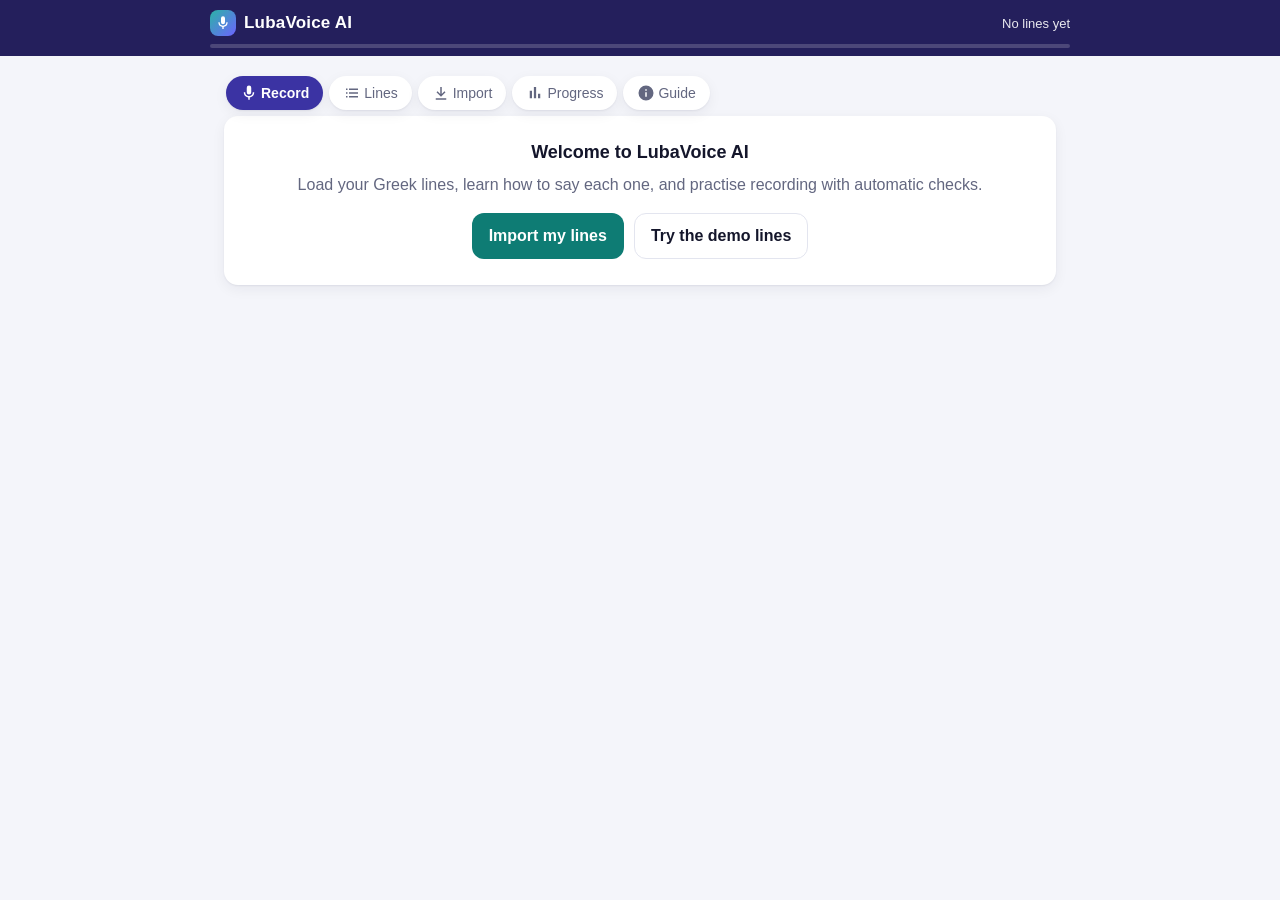
==== web/index.html @ bb9095ff "LubaVoice AI: Greek pronunciation coach and recording practice app - Offline web app: import (TXT/CS" ====
<!DOCTYPE html>
<html lang="en">
<head>
<meta charset="utf-8">
<meta name="viewport" content="width=device-width, initial-scale=1, viewport-fit=cover">
<meta name="theme-color" content="#241f5c">
<link rel="icon" href="data:image/svg+xml,%3Csvg xmlns=%27http://www.w3.org/2000/svg%27 viewBox=%270 0 24 24%27%3E%3Crect width=%2724%27 height=%2724%27 rx=%276%27 fill=%27%233b33a3%27/%3E%3Cpath fill=%27%23fff%27 d=%27M12 14a3 3 0 0 0 3-3V5a3 3 0 0 0-6 0v6a3 3 0 0 0 3 3zm5-3a5 5 0 0 1-10 0H5a7 7 0 0 0 6 6.9V21h2v-3.1A7 7 0 0 0 19 11z%27/%3E%3C/svg%3E">
<title>LubaVoice AI</title>
<style>:root {
  --bg: #f4f5fa; --card: #ffffff; --ink: #14162b; --muted: #636780; --line: #e3e5ef;
  --brand: #241f5c; --brand2: #3b33a3; --accent: #0e7c74; --accent-ink: #ffffff;
  --good: #15803d; --good-bg: #e7f6ec; --warn: #b45309; --warn-bg: #fdf3e2; --bad: #c62828; --bad-bg: #fdeaea;
  --stress: #c2410c; --radius: 14px; --shadow: 0 1px 2px rgba(20,22,43,.06), 0 4px 14px rgba(20,22,43,.06);
  --font: -apple-system, BlinkMacSystemFont, "Segoe UI", Roboto, "Noto Sans", "Helvetica Neue", Arial, sans-serif;
  color-scheme: light dark;
}
@media (prefers-color-scheme: dark) {
  :root { --bg: #0f1020; --card: #191a30; --ink: #eceef8; --muted: #a2a6c0; --line: #2b2d4a;
    --brand: #17153d; --brand2: #8b84ff; --accent: #2bb3a6; --good-bg: #12301e; --warn-bg: #33250e; --bad-bg: #3a1616; --stress: #fb923c;
    --good: #4ade80; --warn: #fbbf24; --bad: #f87171; }
}
* { box-sizing: border-box; }
html, body { margin: 0; background: var(--bg); color: var(--ink); font-family: var(--font); font-size: 16px; -webkit-text-size-adjust: 100%; }
body { min-height: 100vh; padding-bottom: 76px; }
button, input, select, textarea { font: inherit; color: inherit; }
button { cursor: pointer; }
[hidden] { display: none !important; }

header.top { position: sticky; top: 0; z-index: 20; background: var(--brand); color: #fff; padding: 10px 16px 8px; }
.brandrow { display: flex; align-items: center; justify-content: space-between; gap: 10px; max-width: 860px; margin: 0 auto; }
.brand { display: flex; align-items: center; gap: 8px; font-weight: 700; letter-spacing: .2px; font-size: 17px; }
.brand .logo { width: 26px; height: 26px; border-radius: 8px; background: linear-gradient(135deg, #2bb3a6, #6d63ff); display: grid; place-items: center; }
.prog { font-size: 13px; opacity: .9; white-space: nowrap; }
.pbar { height: 4px; background: rgba(255,255,255,.18); border-radius: 4px; margin: 8px auto 0; max-width: 860px; overflow: hidden; }
.pbar > i { display: block; height: 100%; width: 0; background: #2bd3c2; transition: width .3s; }

nav.tabs { position: fixed; bottom: 0; left: 0; right: 0; z-index: 30; display: flex; background: var(--card); border-top: 1px solid var(--line); padding-bottom: env(safe-area-inset-bottom); }
nav.tabs button { flex: 1; border: 0; background: none; padding: 9px 2px 10px; font-size: 12px; color: var(--muted); display: flex; flex-direction: column; align-items: center; gap: 3px; }
nav.tabs button svg { width: 22px; height: 22px; }
nav.tabs button.on { color: var(--brand2); font-weight: 600; }
@media (min-width: 760px) {
  body { padding-bottom: 20px; }
  nav.tabs { position: sticky; top: 64px; bottom: auto; max-width: 860px; margin: 0 auto; border: 0; background: transparent; gap: 6px; padding: 12px 16px 0; }
  nav.tabs button { flex: none; flex-direction: row; padding: 8px 14px; border-radius: 999px; font-size: 14px; background: var(--card); box-shadow: var(--shadow); }
  nav.tabs button svg { width: 18px; height: 18px; }
  nav.tabs button.on { background: var(--brand2); color: #fff; }
}

main { max-width: 860px; margin: 0 auto; padding: 14px 14px 24px; }
section.view { display: none; }
section.view.on { display: block; }
.card { background: var(--card); border-radius: var(--radius); box-shadow: var(--shadow); padding: 16px; margin-bottom: 14px; }
h2 { font-size: 18px; margin: 0 0 10px; }
h3 { font-size: 15px; margin: 16px 0 8px; }
p { line-height: 1.5; margin: 6px 0; }
.muted { color: var(--muted); }
.small { font-size: 13px; }
.row { display: flex; gap: 10px; flex-wrap: wrap; align-items: center; }
.row.spread { justify-content: space-between; }
.grow { flex: 1; }

.btn { border: 1px solid var(--line); background: var(--card); border-radius: 12px; padding: 11px 16px; font-weight: 600; display: inline-flex; align-items: center; justify-content: center; gap: 8px; min-height: 46px; }
.btn:active { transform: translateY(1px); }
.btn.primary { background: var(--accent); color: var(--accent-ink); border-color: transparent; }
.btn.brand { background: var(--brand2); color: #fff; border-color: transparent; }
.btn.danger { color: var(--bad); border-color: currentColor; background: transparent; }
.btn.ghost { background: transparent; }
.btn:disabled { opacity: .45; cursor: default; }
.btn svg { width: 18px; height: 18px; }
.btn.wide { flex: 1; }

.lineinfo { display: flex; justify-content: space-between; align-items: center; margin-bottom: 10px; font-size: 14px; color: var(--muted); }
.chip { font-size: 12px; font-weight: 700; padding: 4px 10px; border-radius: 999px; background: var(--line); color: var(--muted); }
.chip.done { background: var(--good-bg); color: var(--good); }
.chip.rec { background: var(--warn-bg); color: var(--warn); }
.chip.redo { background: var(--bad-bg); color: var(--bad); }
.greek { font-size: 23px; line-height: 1.45; font-weight: 600; margin: 2px 0 12px; word-break: normal; overflow-wrap: anywhere; }
.words { display: flex; flex-wrap: wrap; gap: 6px; margin-bottom: 12px; }
.w { border: 1px solid var(--line); background: var(--bg); border-radius: 10px; padding: 5px 8px; text-align: left; display: flex; flex-direction: column; gap: 1px; }
.w .gk { font-size: 15px; font-weight: 600; }
.w .ph { font-size: 13.5px; color: var(--muted); font-family: ui-monospace, SFMono-Regular, Menlo, Consolas, monospace; letter-spacing: .1px; }
.w .ph b { color: var(--stress); }
.w.playing { border-color: var(--brand2); box-shadow: 0 0 0 2px color-mix(in srgb, var(--brand2) 30%, transparent); }
.listen { display: flex; gap: 8px; }
.listen .btn { flex: 1; }
.hint { font-size: 13px; color: var(--muted); margin-top: 8px; }

.recwrap { display: flex; flex-direction: column; align-items: center; gap: 10px; padding: 10px 0 4px; }
.recbtn { width: 92px; height: 92px; border-radius: 50%; border: 0; background: #e5383b; color: #fff; display: grid; place-items: center; box-shadow: 0 6px 18px rgba(229,56,59,.35); transition: transform .15s; }
.recbtn svg { width: 40px; height: 40px; }
.recbtn.lead { background: #6b7280; box-shadow: 0 0 0 10px rgba(107,114,128,.18); }
.recbtn.speak { background: #16a34a; box-shadow: 0 0 0 10px rgba(22,163,74,.18); animation: pulse 1.2s infinite; }
.recbtn.busy { background: #9ca3af; }
@keyframes pulse { 50% { box-shadow: 0 0 0 16px rgba(22,163,74,.08); } }
.recstate { font-weight: 700; font-size: 17px; min-height: 24px; text-align: center; }
.meter { width: 220px; height: 8px; border-radius: 6px; background: var(--line); overflow: hidden; }
.meter > i { display: block; height: 100%; width: 0%; background: linear-gradient(90deg, #22c55e, #eab308 75%, #ef4444); transition: width .06s linear; }

.result { border-top: 1px solid var(--line); margin-top: 12px; padding-top: 12px; }
.verdict { display: flex; align-items: center; gap: 8px; font-weight: 800; font-size: 17px; padding: 10px 12px; border-radius: 12px; }
.verdict.good { background: var(--good-bg); color: var(--good); }
.verdict.check { background: var(--warn-bg); color: var(--warn); }
.verdict.redo { background: var(--bad-bg); color: var(--bad); }
.facts { font-size: 13px; color: var(--muted); margin: 8px 2px; }
canvas.wave { width: 100%; height: 70px; display: block; background: var(--bg); border-radius: 10px; }
ul.checks { list-style: none; padding: 0; margin: 8px 0; }
ul.checks li { padding: 6px 2px; font-size: 14px; display: flex; gap: 8px; align-items: flex-start; }
ul.checks li .ic { flex: none; width: 20px; text-align: center; font-weight: 800; }
ul.checks li.fail .ic { color: var(--bad); }
ul.checks li.warn .ic { color: var(--warn); }
.actions { display: grid; grid-template-columns: 1fr 1fr; gap: 8px; margin-top: 10px; }
.actions .btn.primary { grid-column: 1 / -1; }
.navrow { display: grid; grid-template-columns: 1fr 1.4fr 1fr; gap: 8px; }

.search { width: 100%; padding: 12px 14px; border-radius: 12px; border: 1px solid var(--line); background: var(--card); }
.filters { display: flex; gap: 6px; flex-wrap: wrap; margin: 10px 0; }
.filters button { border: 1px solid var(--line); background: var(--card); border-radius: 999px; padding: 6px 12px; font-size: 13px; }
.filters button.on { background: var(--brand2); color: #fff; border-color: transparent; }
ol.list { list-style: none; padding: 0; margin: 0; }
ol.list li button { width: 100%; text-align: left; display: grid; grid-template-columns: 44px 22px 1fr; gap: 6px; align-items: start; border: 0; border-bottom: 1px solid var(--line); background: none; padding: 10px 4px; }
ol.list li button.cur { background: color-mix(in srgb, var(--brand2) 10%, transparent); border-radius: 8px; }
ol.list .n { color: var(--muted); font-size: 13px; padding-top: 2px; }
ol.list .st { font-weight: 800; text-align: center; }
ol.list .st.done { color: var(--good); } ol.list .st.rec { color: var(--warn); } ol.list .st.redo { color: var(--bad); } ol.list .st.todo { color: var(--muted); }
ol.list li button > span:last-child { min-width: 0; }
ol.list .t { font-size: 15px; line-height: 1.35; overflow-wrap: anywhere; }
ol.list .p { font-size: 12.5px; color: var(--muted); font-family: ui-monospace, Menlo, Consolas, monospace; margin-top: 2px; white-space: nowrap; overflow: hidden; text-overflow: ellipsis; }

textarea { width: 100%; min-height: 170px; border-radius: 12px; border: 1px solid var(--line); padding: 12px; background: var(--bg); line-height: 1.45; resize: vertical; }
select, input[type=number] { padding: 10px 12px; border-radius: 10px; border: 1px solid var(--line); background: var(--card); }
label.file { position: relative; overflow: hidden; }
label.file input { position: absolute; inset: 0; opacity: 0; cursor: pointer; }
.preview { background: var(--bg); border-radius: 12px; padding: 10px 12px; font-size: 14px; margin: 10px 0; }
.preview ol { margin: 6px 0 0; padding-left: 26px; }
.preview li { margin: 2px 0; }
.toggle { display: flex; align-items: center; justify-content: space-between; gap: 12px; padding: 10px 0; border-bottom: 1px solid var(--line); }
.toggle:last-child { border-bottom: 0; }
.toggle .lbl { font-size: 15px; }
.toggle .lbl small { display: block; color: var(--muted); font-size: 12.5px; }
input[type=checkbox].sw { appearance: none; -webkit-appearance: none; width: 46px; height: 28px; border-radius: 999px; background: var(--line); position: relative; flex: none; transition: background .2s; }
input[type=checkbox].sw::after { content: ""; position: absolute; top: 3px; left: 3px; width: 22px; height: 22px; border-radius: 50%; background: #fff; box-shadow: 0 1px 3px rgba(0,0,0,.25); transition: left .2s; }
input[type=checkbox].sw:checked { background: var(--accent); }
input[type=checkbox].sw:checked::after { left: 21px; }
input[type=range] { width: 160px; accent-color: var(--accent); }

.stats { display: grid; grid-template-columns: repeat(2, 1fr); gap: 8px; }
@media (min-width: 600px) { .stats { grid-template-columns: repeat(4, 1fr); } }
.stat { background: var(--bg); border-radius: 12px; padding: 10px 12px; }
.stat b { display: block; font-size: 22px; }
.stat span { font-size: 12.5px; color: var(--muted); }
.bigbar { height: 10px; background: var(--line); border-radius: 6px; overflow: hidden; margin: 10px 0 2px; }
.bigbar i { display: block; height: 100%; background: var(--accent); width: 0; }

table.key { border-collapse: collapse; width: 100%; font-size: 14px; }
table.key td { padding: 7px 6px; border-bottom: 1px solid var(--line); vertical-align: top; }
table.key td:first-child { font-family: ui-monospace, Menlo, Consolas, monospace; font-weight: 700; white-space: nowrap; color: var(--stress); width: 92px; }
ol.steps { padding-left: 22px; } ol.steps li { margin: 6px 0; line-height: 1.45; }
.notice { border-radius: 12px; padding: 10px 12px; font-size: 14px; line-height: 1.45; }
.notice.warn { background: var(--warn-bg); }
.notice.good { background: var(--good-bg); }
.notice.info { background: color-mix(in srgb, var(--brand2) 10%, var(--card)); }
.kbd { font-family: ui-monospace, Menlo, monospace; font-size: 12px; border: 1px solid var(--line); border-bottom-width: 2px; border-radius: 5px; padding: 0 5px; }
.desk-only { display: none; }
@media (hover: hover) and (pointer: fine) { .desk-only { display: block; } }

#toast { position: fixed; left: 50%; bottom: 92px; transform: translateX(-50%) translateY(20px); background: #1f2137; color: #fff; padding: 10px 16px; border-radius: 12px; font-size: 14px; opacity: 0; pointer-events: none; transition: all .25s; z-index: 60; max-width: calc(100% - 32px); text-align: center; }
#toast.on { opacity: 1; transform: translateX(-50%) translateY(0); pointer-events: auto; }
.modal { position: fixed; inset: 0; background: rgba(10,10,25,.5); display: grid; place-items: center; z-index: 70; padding: 20px; }
.modal .box { background: var(--card); border-radius: 16px; padding: 18px; max-width: 420px; width: 100%; box-shadow: var(--shadow); }
.modal .box p { margin: 0 0 14px; }
.busybar { height: 6px; background: var(--line); border-radius: 4px; overflow: hidden; margin-top: 8px; }
.busybar i { display: block; height: 100%; width: 0; background: var(--brand2); }
.empty { text-align: center; padding: 26px 10px; }
.empty p { margin: 8px 0 16px; }
</style>
</head>
<body>
<header class="top">
  <div class="brandrow">
    <div class="brand"><span class="logo"><svg viewBox="0 0 24 24" width="16" height="16" fill="#fff"><path d="M12 14a3 3 0 0 0 3-3V5a3 3 0 0 0-6 0v6a3 3 0 0 0 3 3zm5-3a5 5 0 0 1-10 0H5a7 7 0 0 0 6 6.9V21h2v-3.1A7 7 0 0 0 19 11z"/></svg></span>LubaVoice AI</div>
    <div class="prog" id="hdrProg">No lines yet</div>
  </div>
  <div class="pbar"><i id="hdrBar"></i></div>
</header>

<nav class="tabs" id="tabs">
  <button data-tab="record" class="on"><svg viewBox="0 0 24 24" fill="currentColor"><path d="M12 14a3 3 0 0 0 3-3V5a3 3 0 0 0-6 0v6a3 3 0 0 0 3 3zm5-3a5 5 0 0 1-10 0H5a7 7 0 0 0 6 6.9V21h2v-3.1A7 7 0 0 0 19 11z"/></svg>Record</button>
  <button data-tab="lines"><svg viewBox="0 0 24 24" fill="currentColor"><path d="M4 6h2v2H4zm4 0h12v2H8zM4 11h2v2H4zm4 0h12v2H8zm-4 5h2v2H4zm4 0h12v2H8z"/></svg>Lines</button>
  <button data-tab="import"><svg viewBox="0 0 24 24" fill="currentColor"><path d="M11 4h2v9.2l3.6-3.6L18 11l-6 6-6-6 1.4-1.4 3.6 3.6zM5 19h14v2H5z"/></svg>Import</button>
  <button data-tab="export"><svg viewBox="0 0 24 24" fill="currentColor"><path d="M5 9h3v10H5zm5.5-5h3v15h-3zM16 13h3v6h-3z"/></svg>Progress</button>
  <button data-tab="guide"><svg viewBox="0 0 24 24" fill="currentColor"><path d="M12 2a10 10 0 1 0 0 20 10 10 0 0 0 0-20zm1 15h-2v-6h2zm0-8h-2V7h2z"/></svg>Guide</button>
</nav>

<main>
  <!-- ============ RECORD ============ -->
  <section class="view on" id="v-record">
    <div class="card empty" id="recEmpty">
      <h2>Welcome to LubaVoice AI</h2>
      <p class="muted">Load your Greek lines, learn how to say each one, and practise recording with automatic checks.</p>
      <div class="row" style="justify-content:center">
        <button class="btn primary" data-go="import">Import my lines</button>
        <button class="btn" id="emptyDemo">Try the demo lines</button>
      </div>
    </div>

    <div id="recMain" hidden>
      <div class="notice warn" id="voiceBanner" hidden style="margin-bottom:12px"></div>
      <div class="card">
        <div class="lineinfo"><span id="lnum">Line 1</span><span class="chip" id="lchip">To do</span></div>
        <div class="greek" id="greek" lang="el"></div>
        <div class="words" id="words"></div>
        <div class="listen">
          <button class="btn brand" id="btnListen"><svg viewBox="0 0 24 24" fill="currentColor"><path d="M3 9v6h4l5 5V4L7 9zm13.5 3A4.5 4.5 0 0 0 14 8v8a4.5 4.5 0 0 0 2.5-4z"/></svg><span>Listen</span></button>
          <button class="btn" id="btnSlow"><svg viewBox="0 0 24 24" fill="currentColor"><path d="M3 9v6h4l5 5V4L7 9z"/></svg><span>Slow</span></button>
        </div>
        <div class="hint">Tap a word to hear it on its own. The <b style="color:var(--stress)">CAPITAL</b> part is the syllable to stress.</div>
      </div>

      <div class="card">
        <div class="recwrap">
          <button class="recbtn" id="recBtn" aria-label="Record"><svg viewBox="0 0 24 24" fill="currentColor"><path d="M12 14a3 3 0 0 0 3-3V5a3 3 0 0 0-6 0v6a3 3 0 0 0 3 3zm5-3a5 5 0 0 1-10 0H5a7 7 0 0 0 6 6.9V21h2v-3.1A7 7 0 0 0 19 11z"/></svg></button>
          <div class="recstate" id="recState">Tap to record</div>
          <div class="meter"><i id="meter"></i></div>
          <div class="hint" id="recHint" style="text-align:center">Stay quiet for the 1-second countdown, read the line, then stay quiet. It stops by itself.</div>
        </div>
        <div class="result" id="result" hidden>
          <div class="verdict" id="verdict"></div>
          <div class="facts" id="facts"></div>
          <canvas class="wave" id="wave" width="800" height="140"></canvas>
          <ul class="checks" id="checks"></ul>
          <div class="actions">
            <button class="btn" id="btnPlay"><svg viewBox="0 0 24 24" fill="currentColor"><path d="M8 5v14l11-7z"/></svg><span>Play my take</span></button>
            <button class="btn" id="btnRetake"><svg viewBox="0 0 24 24" fill="currentColor"><path d="M12 5V1L7 6l5 5V7a6 6 0 1 1-6 6H4a8 8 0 1 0 8-8z"/></svg>Retake</button>
            <button class="btn primary" id="btnAccept"><svg viewBox="0 0 24 24" fill="currentColor"><path d="M9 16.2 4.8 12l-1.4 1.4L9 19 21 7l-1.4-1.4z"/></svg><span>Accept &amp; next</span></button>
          </div>
        </div>
      </div>

      <div class="navrow">
        <button class="btn" id="btnPrev">◀ Prev</button>
        <button class="btn" id="btnNextTodo">Next to do ⏭</button>
        <button class="btn" id="btnNext">Next ▶</button>
      </div>
      <p class="small muted desk-only" style="text-align:center;margin-top:12px">Keys: <span class="kbd">Space</span> record/stop · <span class="kbd">L</span> listen · <span class="kbd">S</span> slow · <span class="kbd">P</span> play take · <span class="kbd">Enter</span> accept · <span class="kbd">←</span><span class="kbd">→</span> move</p>
    </div>
  </section>

  <!-- ============ LINES ============ -->
  <section class="view" id="v-lines">
    <div class="card">
      <input class="search" id="q" type="search" placeholder="Find a line: type Greek or English letters, e.g. trikala" autocomplete="off">
      <div class="filters" id="filters">
        <button data-f="all" class="on">All</button>
        <button data-f="todo">To do</button>
        <button data-f="rec">Not accepted</button>
        <button data-f="redo">Needs redo</button>
        <button data-f="done">Accepted</button>
      </div>
      <div class="small muted" id="listCount"></div>
      <ol class="list" id="list"></ol>
    </div>
  </section>

  <!-- ============ IMPORT ============ -->
  <section class="view" id="v-import">
    <div class="card">
      <h2>Import your lines</h2>
      <p class="muted small">Paste the Greek text, or choose a TXT, CSV or Excel (.xlsx) file. Words broken across lines (like “Τ / ρίκαλα”) are joined back together.</p>
      <textarea id="impText" lang="el" placeholder="Paste your Greek lines here…"></textarea>
      <div class="row" style="margin-top:10px">
        <label class="btn file">Choose file…<input type="file" id="impFile" accept=".txt,.csv,.tsv,.xlsx,text/plain,text/csv,application/vnd.openxmlformats-officedocument.spreadsheetml.sheet"></label>
        <button class="btn ghost" id="impClear">Clear</button>
      </div>
      <div class="toggle"><div class="lbl">Line breaks<small>Auto works for most text</small></div>
        <select id="impJoin"><option value="auto">Auto</option><option value="join">Join broken lines</option><option value="lines">Every line is separate</option></select></div>
      <div class="toggle"><div class="lbl">Skip duplicate lines</div><input type="checkbox" class="sw" id="impDedupe" checked></div>
      <div class="preview" id="impPreview">Nothing to import yet.</div>
      <div class="row">
        <button class="btn primary wide" id="impLoad" disabled>Load lines</button>
        <button class="btn" id="impDemo">Demo lines</button>
      </div>
    </div>
  </section>

  <!-- ============ PROGRESS / EXPORT / SETTINGS ============ -->
  <section class="view" id="v-export">
    <div class="card">
      <h2>Progress</h2>
      <div class="bigbar"><i id="dBar"></i></div>
      <div class="small muted" id="dPct" style="margin-bottom:10px"></div>
      <div class="stats" id="stats"></div>
    </div>
    <div class="card">
      <h2>Export your takes</h2>
      <p class="small muted">Saves your own recordings as <b>Greek_001.wav</b>, <b>Greek_002.wav</b>… with a <b>manifest.csv</b> (file → sentence) and a short report, all in one ZIP.</p>
      <div class="toggle"><div class="lbl">Include takes not yet accepted</div><input type="checkbox" class="sw" id="expAll"></div>
      <div class="row" style="margin-top:8px">
        <button class="btn primary wide" id="expZip">Download ZIP</button>
        <button class="btn" id="expCsv">Manifest CSV</button>
      </div>
      <div id="expBusy" hidden><div class="small muted" id="expMsg"></div><div class="busybar"><i id="expBar"></i></div></div>
      <div class="row" style="margin-top:10px" id="shareRow" hidden><button class="btn" id="btnShare">Share the saved file</button><span class="small muted" id="savedWhere"></span></div>
      <h3>Backup</h3>
      <p class="small muted">Saves your list and progress (not the audio) so you can move to another device.</p>
      <div class="row">
        <button class="btn" id="bkSave">Save backup</button>
        <label class="btn file">Restore backup<input type="file" id="bkLoad" accept=".json,application/json"></label>
      </div>
    </div>
    <div class="card">
      <h2>Settings</h2>
      <div class="toggle"><div class="lbl">Listen speed<small id="rateLbl"></small></div><input type="range" id="setRate" min="0.5" max="1.2" step="0.05"></div>
      <div class="toggle"><div class="lbl">Slow speed<small id="slowLbl"></small></div><input type="range" id="setSlow" min="0.3" max="0.9" step="0.05"></div>
      <div class="toggle" id="voiceRow"><div class="lbl">Greek voice</div><select id="setVoice"></select></div>
      <div class="toggle"><div class="lbl">Stop automatically<small>Stops about 1 second after you finish speaking</small></div><input type="checkbox" class="sw" id="setAuto"></div>
      <div class="toggle"><div class="lbl">Play the line when it opens</div><input type="checkbox" class="sw" id="setAutoListen"></div>
      <div class="toggle"><div class="lbl">Raw microphone<small>Recommended: no noise filter, so the checks hear your room as it really is</small></div><input type="checkbox" class="sw" id="setRaw"></div>
      <div class="toggle"><div class="lbl">Recording quality<small>16 kHz is the usual speech-data format and keeps files small</small></div>
        <select id="setRate2"><option value="16000">16 kHz</option><option value="44100">44.1 kHz</option><option value="48000">48 kHz</option></select></div>
      <h3>Start over</h3>
      <button class="btn danger" id="btnReset">Delete all lines and recordings</button>
      <p class="small muted" id="appVer" style="margin-top:12px"></p>
    </div>
  </section>

  <!-- ============ GUIDE ============ -->
  <section class="view" id="v-guide">
    <div class="card">
      <h2>Greek voice</h2>
      <div class="notice" id="voiceStatus">Checking…</div>
      <div class="row" style="margin-top:10px" id="voiceBtns" hidden>
        <button class="btn" id="btnInstallVoice">Install Greek voice</button>
        <button class="btn" id="btnTtsSettings">Voice settings</button>
        <button class="btn ghost" id="btnRecheck">Check again</button>
      </div>
    </div>
    <div class="card">
      <h2>How to read the pronunciation</h2>
      <p class="small muted">Every word is respelled with English sounds. Syllables are split with dashes, and the <b style="color:var(--stress)">CAPITAL</b> syllable is the one to stress. Greek always marks it with an accent (ά, έ, ί…).</p>
      <table class="key">
        <tr><td>a</td><td>like the “a” in <i>father</i>, short</td></tr>
        <tr><td>e</td><td>like the “e” in <i>bed</i></td></tr>
        <tr><td>ee</td><td>like the “ee” in <i>see</i>, short</td></tr>
        <tr><td>o</td><td>like the “o” in <i>more</i>, short and round</td></tr>
        <tr><td>oo</td><td>like the “oo” in <i>food</i>, short</td></tr>
        <tr><td>dh</td><td>the “th” in <i>this</i> (Greek δ)</td></tr>
        <tr><td>th</td><td>the “th” in <i>think</i> (Greek θ)</td></tr>
        <tr><td>gh</td><td>a soft g with air through it, no full stop (Greek γ before a, o, oo)</td></tr>
        <tr><td>kh</td><td>the “ch” in Scottish <i>loch</i> (Greek χ)</td></tr>
        <tr><td>h</td><td>a light, forward “h” as in <i>huge</i> (χ before e/ee)</td></tr>
        <tr><td>y</td><td>the “y” in <i>yes</i></td></tr>
        <tr><td>r</td><td>one quick tap of the tongue, like in Bemba or Spanish</td></tr>
        <tr><td>ks, ps</td><td>say both sounds, even at the start: <i>KSAN-thee</i></td></tr>
        <tr><td>ts, dz</td><td>as in <i>cats</i>, <i>roads</i></td></tr>
        <tr><td>EE-a</td><td>a dash between vowels means two separate beats</td></tr>
      </table>
      <p class="small muted">Example: <b>ευχαριστώ</b> → ef-kha-ree-<b style="color:var(--stress)">STO</b>. The guide is rule-based, so a few words may differ slightly from natural speech. Always copy the voice when they disagree.</p>
    </div>
    <div class="card">
      <h2>Fast routine for each line</h2>
      <ol class="steps">
        <li><b>Listen</b> once, then <b>Slow</b>. Tap any hard word to hear it alone.</li>
        <li>Say it out loud 2–3 times using the respelling.</li>
        <li>Tap <b>Record</b>. Stay quiet during the 1-second countdown, read the whole line, then stay quiet. It stops itself.</li>
        <li>Green means <b>Accept &amp; next</b>. Amber or red means read the tip and <b>Retake</b>.</li>
      </ol>
    </div>
    <div class="card">
      <h2>For your FunCrowd task</h2>
      <div class="notice info">FunCrowd records inside its own app, so your final takes are made there. Use LubaVoice to learn each line and practise until the checks are green, then record it in FunCrowd. You can use split screen on Android: LubaVoice releases the microphone as soon as a take ends.</div>
      <ul class="steps">
        <li>FunCrowd shows a 1-second silence countdown. Wait for it, and pause about a second after the last word.</li>
        <li>Read exactly what is written, including openers like <i>Συγγνώμη,</i> <i>Λοιπόν,</i> <i>Άκου,</i>.</li>
        <li>Use a quiet room with no fan, TV or people talking. Hold the phone about a hand's width from your mouth.</li>
        <li>Speak at a natural, steady pace, one line in one breath.</li>
        <li>Each task's own instructions in the FunCrowd app come first if they say something different.</li>
      </ul>
    </div>
  </section>
</main>

<div id="toast"></div>
<div class="modal" id="modal" hidden><div class="box"><p id="modalMsg"></p><div class="row" style="justify-content:flex-end"><button class="btn" id="modalNo">Cancel</button><button class="btn primary" id="modalYes">OK</button></div></div></div>

<script>/* LubaVoice AI — core engine (no dependencies, works in browsers and Node).
 * - Greek → English-sounds respelling with the stressed syllable in CAPITALS
 * - Text import: TXT / CSV / XLSX, repairs words broken across lines
 * - Recording quality checks
 * - WAV encode/decode, ZIP write/read
 */
(function (root) {
  'use strict';

  // ---------------------------------------------------------------- Greek letters
  const ACC = { 'ά': 'α', 'έ': 'ε', 'ή': 'η', 'ί': 'ι', 'ό': 'ο', 'ύ': 'υ', 'ώ': 'ω', 'ΐ': 'ι', 'ΰ': 'υ', 'ϊ': 'ι', 'ϋ': 'υ' };
  const STRESS = new Set([...'άέήίόύώΐΰ']);
  const DIA = new Set([...'ϊϋΐΰ']);
  const VOWELS = new Set([...'αεηιουω']);
  const VOICED = new Set([...'βγδζλμνρ']);
  const base = (c) => ACC[c] || c;
  const isGreekChar = (c) => /[Ͱ-Ͽἀ-῿]/.test(c);
  const hasGreek = (s) => /[Ͱ-Ͽἀ-῿]/.test(s);

  // Does the vowel sound starting at ch[j] sound like "e" or "ee"?
  function frontAt(ch, j) {
    const c = ch[j];
    if (!c) return false;
    const b = base(c);
    if (b === 'ε' || b === 'η' || b === 'ι' || b === 'υ') return true;
    const n = ch[j + 1];
    if ((b === 'α' || b === 'ο') && n && base(n) === 'ι' && !DIA.has(n) && !STRESS.has(c)) return true;
    return false;
  }

  // Word → list of sound units {t:'V'|'C', p:'spelling', s:stressed, iS:is "ee" sound that may glide}
  function soundUnits(word) {
    const ch = [...word.normalize('NFC').toLowerCase().replace(/ς/g, 'σ')].filter(isGreekChar);
    const U = [];
    const V = (p, s, iS) => U.push({ t: 'V', p, s: !!s, iS: !!iS });
    const C = (p) => U.push({ t: 'C', p });
    const n = ch.length;
    let i = 0;
    while (i < n) {
      const c = ch[i], b = base(c), nx = ch[i + 1], nb = nx ? base(nx) : '';
      if (VOWELS.has(b)) {
        const canPair = nx && !DIA.has(nx) && !STRESS.has(c) && !DIA.has(c);
        if (canPair) {
          if (b === 'α' && nb === 'ι') { V('e', STRESS.has(nx)); i += 2; continue; }
          if ((b === 'ε' || b === 'ο' || b === 'υ') && nb === 'ι') { V('ee', STRESS.has(nx), true); i += 2; continue; }
          if (b === 'ο' && nb === 'υ') { V('oo', STRESS.has(nx)); i += 2; continue; }
          if ((b === 'α' || b === 'ε' || b === 'η') && nb === 'υ') {
            const af = ch[i + 2];
            const voiced = af ? (VOWELS.has(base(af)) || VOICED.has(af)) : false;
            V(b === 'α' ? 'a' : b === 'ε' ? 'e' : 'ee', STRESS.has(nx));
            C(voiced ? 'v' : 'f');
            i += 2; continue;
          }
        }
        V({ α: 'a', ε: 'e', η: 'ee', ι: 'ee', ο: 'o', υ: 'ee', ω: 'o' }[b], STRESS.has(c), b === 'ι');
        i++; continue;
      }
      const atStart = U.length === 0;
      const two = c + (nx || '');
      if (two === 'μπ') { if (atStart) C('b'); else { C('m'); C('b'); } i += 2; continue; }
      if (two === 'ντ') { if (atStart) C('d'); else { C('n'); C('d'); } i += 2; continue; }
      if (two === 'γκ') { if (atStart) C('g'); else { C('n'); C('g'); } i += 2; continue; }
      if (two === 'γγ') {
        if (ch[i + 2] === 'ν') { C('gh'); i += 2; continue; } // Συγγνώμη → see-GHNO-mee
        C('n'); C('g'); i += 2; continue;
      }
      if (c === 'γ' && (nx === 'χ' || nx === 'ξ')) { C('n'); i++; continue; }
      if (two === 'τσ') { C('ts'); i += 2; continue; }
      if (two === 'τζ') { C('dz'); i += 2; continue; }
      if (nx === c) { i++; continue; } // double consonant sounds single
      let p = '';
      switch (c) {
        case 'β': p = 'v'; break;
        case 'γ': p = frontAt(ch, i + 1) ? 'y' : 'gh'; break;
        case 'δ': p = 'dh'; break;
        case 'ζ': p = 'z'; break;
        case 'θ': p = 'th'; break;
        case 'κ': p = 'k'; break;
        case 'λ': p = 'l'; break;
        case 'μ': p = 'm'; break;
        case 'ν': p = 'n'; break;
        case 'ξ': p = 'ks'; break;
        case 'π': p = 'p'; break;
        case 'ρ': p = 'r'; break;
        case 'σ': p = nx && VOICED.has(nx) ? 'z' : 's'; break;
        case 'τ': p = 't'; break;
        case 'φ': p = 'f'; break;
        case 'χ': p = frontAt(ch, i + 1) ? 'h' : 'kh'; break;
        case 'ψ': p = 'ps'; break;
        default: p = '';
      }
      if (p) C(p);
      i++;
    }
    // Glides: unstressed "ee" squeezed before another vowel (μια → mya, χιόνι → HYO-nee, Άγιο → A-yo)
    const hasStress = ch.some((c) => STRESS.has(c));
    const out = [];
    for (let k = 0; k < U.length; k++) {
      const u = U[k];
      if (u.t === 'V' && u.iS && !u.s) {
        const prev = out[out.length - 1], next = U[k + 1];
        if (prev && prev.t === 'C' && next && next.t === 'V' && next.p !== 'ee') {
          if (prev.p === 'y') continue;
          if (next.s || !hasStress) { out.push({ t: 'C', p: 'y' }); continue; }
        }
      }
      out.push(u);
    }
    return out;
  }

  // Consonant groups kept together at the start of a syllable (kept small so it reads easily in English)
  const ONSETS = new Set(('pr br tr dr kr gr ghr fr vr thr dhr khr hr pl bl kl gl ghl fl vl thl khl sl zl ' +
    'st sp sk str spr skr spl skl').split(' '));

  function syllabify(U) {
    const syl = [];
    let pend = [];
    for (const u of U) {
      if (u.t === 'C') { pend.push(u.p); continue; }
      if (!syl.length) { syl.push({ c: pend.concat(u.p), s: u.s }); pend = []; continue; }
      const k = pend.length;
      let on = 0;
      if (k === 1) on = 1;
      else if (k >= 2) {
        on = 1;
        for (let L = Math.min(3, k); L >= 2; L--) {
          if (ONSETS.has(pend.slice(k - L).join(''))) { on = L; break; }
        }
        // a "y" glide stays with the consonant before it (δουλειά → dhoo-LYA)
        if (pend[k - 1] === 'y') on = k >= 3 && ONSETS.has(pend.slice(k - 3, k - 1).join('')) ? 3 : 2;
      }
      syl[syl.length - 1].c.push(...pend.slice(0, k - on));
      syl.push({ c: pend.slice(k - on).concat(u.p), s: u.s });
      pend = [];
    }
    if (pend.length) {
      if (syl.length) syl[syl.length - 1].c.push(...pend);
      else syl.push({ c: pend, s: false });
    }
    return syl.map((x) => ({ txt: x.c.join(''), s: x.s }));
  }

  // Respell one word. Returns {text, syl:[{txt,s}], count, greek:boolean}
  function respellWord(word) {
    const core = word.replace(/[^\p{L}\p{N}]+/gu, '');
    if (!core) return { text: '', syl: [], count: 0, greek: false };
    if (!hasGreek(core)) {
      const groups = core.toLowerCase().match(/[aeiouy]+/g);
      return { text: core, syl: [{ txt: core, s: false }], count: Math.max(1, groups ? groups.length : 1), greek: false };
    }
    const syl = syllabify(soundUnits(core));
    const text = syl.map((x) => (x.s ? x.txt.toUpperCase() : x.txt)).join('-');
    return { text, syl, count: Math.max(1, syl.length), greek: true };
  }

  // Respell a full line → [{word, respell}] plus total syllables
  function respellLine(line) {
    const words = String(line || '').trim().split(/\s+/).filter(Boolean);
    let syllables = 0;
    const items = words.map((w) => {
      const r = respellWord(w);
      syllables += r.count;
      return { word: w, r };
    });
    return { items, syllables, text: items.map((x) => x.r.text).filter(Boolean).join(' ') };
  }

  // ---------------------------------------------------------------- search
  function stripMarks(s) { return s.normalize('NFD').replace(/[̀-ͯ]/g, '').normalize('NFC'); }
  function fuzzy(s) {
    let t = stripMarks(String(s).toLowerCase()).replace(/[^a-z]/g, '');
    const reps = [['kh', 'h'], ['ch', 'h'], ['gh', 'g'], ['dh', 'd'], ['th', 't'], ['ph', 'f'], ['sh', 's'],
      ['eu', 'ef'], ['au', 'af'], ['ee', 'i'], ['oo', 'u'], ['ou', 'u'], ['y', 'i'], ['w', 'o'], ['v', 'f'],
      ['x', 'ks'], ['c', 'k'], ['q', 'k'], ['j', 'i'], ['b', 'mp'], ['d', 'nt']];
    for (const [a, b] of reps) t = t.split(a).join(b);
    return t.replace(/(.)\1+/g, '$1');
  }
  function greekKey(s) { return stripMarks(String(s).toLowerCase().replace(/ς/g, 'σ')).replace(/[^\p{L}\s]/gu, ' ').replace(/\s+/g, ' ').trim(); }
  function searchKeys(line) {
    const r = respellLine(line);
    return { g: greekKey(line), l: r.items.map((x) => fuzzy(x.r.text)).join(' ') };
  }
  function matches(keys, query) {
    const q = String(query || '').trim();
    if (!q) return true;
    if (hasGreek(q)) return greekKey(q).split(' ').every((w) => keys.g.includes(w));
    if (/^\d+$/.test(q)) return false;
    return q.split(/\s+/).map(fuzzy).filter(Boolean).every((w) => keys.l.split(' ').join('').includes(w) || keys.l.includes(w));
  }

  // ---------------------------------------------------------------- text import
  const END_PUNCT = /[.;!?…»"')\]]\s*$/;
  const FUNC = new Set(('ο η το τα οι τη την τον της του των τις τους στο στη στην στον στα στις στους σε με θα να ' +
    'και κι για που μου σου μας σας τοις ενα μια μα αν ας δε δεν μη μην ως εν ναι πιο πια τρεις δυο ' +
    'tablet').split(' '));
  const hasAccent = (s) => [...s].some((c) => STRESS.has(c));
  const letters = (s) => s.replace(/[^\p{L}]/gu, '');

  function joinPieces(a, b) {
    if (/\s$/.test(a) || /^\s/.test(b)) return a.trimEnd() + ' ' + b.trim();
    const lastTok = (a.match(/(\S+)$/) || ['', ''])[1];
    const firstTok = (b.match(/^(\S+)/) || ['', ''])[1];
    const lf = letters(lastTok).toLowerCase(), ff = letters(firstTok).toLowerCase();
    const sep = a + ' ' + b, glue = a + b;
    if (/[,·:]$/.test(lastTok)) return sep;
    if (/^\p{Lu}/u.test(letters(firstTok))) return sep;
    if (hasAccent(lf) && hasAccent(ff)) return sep;
    if (FUNC.has(lf) && (hasAccent(ff) || FUNC.has(ff))) return sep;
    if (FUNC.has(ff) && hasAccent(lf)) return sep;
    return glue;
  }

  // Split pasted text / TXT file into entries.
  // join: 'auto' | 'join' | 'lines'
  function splitEntries(raw, opts) {
    const o = Object.assign({ join: 'auto', stripNumbers: 'auto' }, opts || {});
    let lines = String(raw || '').normalize('NFC').replace(/\r\n?/g, '\n').split('\n').map((l) => l.replace(/ /g, ' '));
    const numRe = /^\s*(?:\d{1,4}\s*[.):\-–]|\d{1,4}\t|#\d+)\s*/;
    const nonEmpty = lines.filter((l) => l.trim());
    if (o.stripNumbers === 'auto' && nonEmpty.length) {
      const withNum = nonEmpty.filter((l) => numRe.test(l)).length;
      if (withNum / nonEmpty.length > 0.6) lines = lines.map((l) => l.replace(numRe, ''));
    } else if (o.stripNumbers === true) lines = lines.map((l) => l.replace(numRe, ''));
    let mode = o.join;
    if (mode === 'auto') {
      const ended = nonEmpty.filter((l) => END_PUNCT.test(l.trim())).length;
      mode = nonEmpty.length && ended / nonEmpty.length >= 0.3 && ended < nonEmpty.length ? 'join' : 'lines';
    }
    const out = [];
    let buf = '';
    let joined = 0;
    const flush = () => { const t = buf.replace(/\s+/g, ' ').trim(); if (t) out.push(t); buf = ''; };
    for (const line of lines) {
      if (!line.trim()) { flush(); continue; }
      if (mode === 'lines') { buf = line; flush(); continue; }
      if (!buf) buf = line; else { buf = joinPieces(buf, line); joined++; }
      if (END_PUNCT.test(buf) || buf.length > 400) flush();
    }
    flush();
    return { entries: out, mode, joined };
  }

  function detectDelimiter(text) {
    const sample = text.split('\n').slice(0, 50).filter((l) => l.trim());
    if (!sample.length) return ',';
    let best = ',', bestScore = -1;
    for (const d of ['\t', ',', ';']) {
      const split = sample.map((l) => parseCSV(l, d)[0]);
      // a ";" that only ends the line is a Greek question mark, not a column break
      const real = split.filter((cells) => cells.filter((c) => c.trim()).length >= 2).length;
      if (real < sample.length * 0.5) continue;
      const counts = split.map((c) => c.length);
      const freq = {};
      counts.forEach((c) => { freq[c] = (freq[c] || 0) + 1; });
      let mode = 1, modeN = 0;
      for (const k in freq) if (freq[k] > modeN || (freq[k] === modeN && +k > mode)) { mode = +k; modeN = freq[k]; }
      const score = mode > 1 ? modeN / sample.length + (d === '\t' ? 0.05 : 0) : 0;
      if (score > bestScore) { bestScore = score; best = d; }
    }
    return bestScore > 0.5 ? best : null;
  }

  function parseCSV(text, delim) {
    const rows = [];
    let row = [], f = '', q = false;
    for (let i = 0; i < text.length; i++) {
      const c = text[i];
      if (q) {
        if (c === '"') { if (text[i + 1] === '"') { f += '"'; i++; } else q = false; }
        else f += c;
      } else if (c === '"' && f === '') q = true;
      else if (c === delim) { row.push(f); f = ''; }
      else if (c === '\n' || c === '\r') {
        if (c === '\r' && text[i + 1] === '\n') i++;
        row.push(f); rows.push(row); row = []; f = '';
      } else f += c;
    }
    if (f !== '' || row.length) { row.push(f); rows.push(row); }
    return rows;
  }

  // Pick the text column from a table (rows of cells)
  function entriesFromRows(rows) {
    rows = rows.filter((r) => r.some((c) => String(c).trim()));
    if (!rows.length) return { entries: [], column: -1 };
    const width = Math.max(...rows.map((r) => r.length));
    const head = rows[0].map((c) => String(c).trim().toLowerCase());
    let col = head.findIndex((h) => /^(text|sentence|sentences|prompt|prompts|utterance|transcript|content|κείμενο|πρόταση|φράση)$/.test(h));
    let start = col >= 0 ? 1 : 0;
    if (col < 0) {
      let bestN = -1;
      for (let j = 0; j < width; j++) {
        let n = 0;
        for (const r of rows) n += (String(r[j] || '').match(/[Ͱ-Ͽἀ-῿]/g) || []).length;
        if (n > bestN) { bestN = n; col = j; }
      }
      if (bestN <= 0) { // no Greek anywhere: take the longest column
        let bestL = -1;
        for (let j = 0; j < width; j++) {
          const L = rows.reduce((a, r) => a + String(r[j] || '').length, 0);
          if (L > bestL) { bestL = L; col = j; }
        }
      }
      if (rows.length > 1 && !hasGreek(String(rows[0][col] || '')) && hasGreek(String(rows[1][col] || ''))) start = 1;
    }
    const entries = rows.slice(start).map((r) => String(r[col] == null ? '' : r[col]).normalize('NFC').replace(/\s+/g, ' ').trim()).filter(Boolean);
    return { entries, column: col };
  }

  function entriesFromCSV(text) {
    text = String(text).replace(/^﻿/, '');
    const d = detectDelimiter(text);
    if (!d) return Object.assign(splitEntries(text, { join: 'lines' }), { column: 0 });
    return entriesFromRows(parseCSV(text, d));
  }

  function dupKey(s) { return greekKey(s).replace(/\s+/g, ' '); }
  function findDuplicates(entries) {
    const seen = new Map(), dups = [];
    entries.forEach((e, i) => {
      const k = dupKey(e);
      if (seen.has(k)) dups.push({ index: i, firstIndex: seen.get(k) });
      else seen.set(k, i);
    });
    return dups;
  }

  // ---------------------------------------------------------------- quality checks
  const CHECK_TEXT = {
    no_voice: 'No voice heard. Check the microphone is allowed, then speak closer.',
    clipping: 'Distorted: too loud or too close. Hold the phone a bit further away.',
    very_quiet: 'Very quiet. Move closer and speak up.',
    quiet: 'A little quiet. Speak up or move closer.',
    very_noisy: 'Too much background noise. Find a quieter spot.',
    noisy: 'Some background noise. A quieter spot will help.',
    early_start: 'Started too soon. Wait about 1 second before speaking.',
    late_start: 'Long wait before speaking.',
    cut_end: 'Stopped too soon. Wait about 1 second after the last word.',
    long_pause: 'Long pause in the middle. Read the whole line in one go.',
    too_short: 'Too short for this line. Some words may be missing.',
    fast: 'Very fast. Slow down a little.',
    slow: 'Quite slow. Aim for a natural, steady pace.'
  };

  function analyze(samples, sr, syllables) {
    const frame = Math.max(1, Math.round(sr * 0.02));
    const nF = Math.floor(samples.length / frame);
    const duration = samples.length / sr;
    const res = { duration, checks: [], verdict: 'redo', lead: 0, trail: 0, speech: 0, pause: 0, peakDb: -120, levelDb: -120, noiseDb: -120, clipEvents: 0, start: 0, end: 0 };
    if (nF < 5) { res.checks.push({ level: 'fail', code: 'no_voice', msg: CHECK_TEXT.no_voice }); return res; }
    const db = new Float32Array(nF);
    let peak = 0, run = 0, clipEvents = 0;
    for (let f = 0; f < nF; f++) {
      let s = 0;
      for (let i = f * frame, e = i + frame; i < e; i++) {
        const x = samples[i];
        s += x * x;
        const a = x < 0 ? -x : x;
        if (a > peak) peak = a;
        if (a >= 0.985) { run++; if (run === 3) clipEvents++; } else run = 0;
      }
      db[f] = 10 * Math.log10(s / frame + 1e-12);
    }
    const sorted = Array.from(db).sort((a, b) => a - b);
    const pct = (p) => sorted[Math.min(nF - 1, Math.max(0, Math.floor(p * nF)))];
    const noise = pct(0.1), level = pct(0.95);
    const thr = Math.max(noise + 10, level - 30, -55);
    const voiced = Array.from(db, (d) => d > thr);
    let first = -1, last = -1;
    for (let f = 0; f + 2 < nF; f++) if (voiced[f] && voiced[f + 1] && voiced[f + 2]) { first = f; break; }
    for (let f = nF - 1; f >= 2; f--) if (voiced[f] && voiced[f - 1] && voiced[f - 2]) { last = f; break; }
    res.peakDb = 20 * Math.log10(peak + 1e-12);
    res.levelDb = level;
    res.noiseDb = noise;
    res.clipEvents = clipEvents;
    const add = (level, code) => res.checks.push({ level, code, msg: CHECK_TEXT[code] });
    if (first < 0 || level < -50 || level - noise < 6) {
      add('fail', 'no_voice');
      res.verdict = 'redo';
      return res;
    }
    const fs = frame / sr;
    res.start = first * fs;
    res.end = (last + 1) * fs;
    res.lead = res.start;
    res.trail = Math.max(0, duration - res.end);
    res.speech = res.end - res.start;
    let longest = 0, cur = 0;
    for (let f = first; f <= last; f++) { if (!voiced[f]) { cur++; if (cur > longest) longest = cur; } else cur = 0; }
    res.pause = longest * fs;

    if (clipEvents > 0) add('fail', 'clipping');
    if (level < -38) add('fail', 'very_quiet'); else if (level < -30) add('warn', 'quiet');
    if (noise > -38) add('fail', 'very_noisy'); else if (noise > -48 || level - noise < 20) add('warn', 'noisy');
    if (res.lead < 0.4) add('warn', 'early_start'); else if (res.lead > 4) add('warn', 'late_start');
    if (res.trail < 0.4) add('warn', 'cut_end');
    if (res.pause > 1.6) add('warn', 'long_pause');
    const syl = Math.max(1, syllables || 1);
    if (res.speech < syl * 0.08) add('fail', 'too_short');
    else if (res.speech < syl * 0.12) add('warn', 'fast');
    else if (res.speech > syl * 0.5 + 1.5) add('warn', 'slow');
    res.verdict = res.checks.some((c) => c.level === 'fail') ? 'redo' : res.checks.length ? 'check' : 'good';
    return res;
  }

  // Envelope for drawing (max abs per bucket)
  function envelope(samples, buckets) {
    const n = samples.length, out = new Float32Array(buckets);
    const step = n / buckets;
    for (let b = 0; b < buckets; b++) {
      let m = 0;
      for (let i = Math.floor(b * step), e = Math.min(n, Math.floor((b + 1) * step)); i < e; i++) { const a = Math.abs(samples[i]); if (a > m) m = a; }
      out[b] = m;
    }
    return out;
  }

  // ---------------------------------------------------------------- WAV
  function encodeWav(samples, sr) {
    const n = samples.length;
    const buf = new ArrayBuffer(44 + n * 2);
    const v = new DataView(buf);
    const str = (o, s) => { for (let i = 0; i < s.length; i++) v.setUint8(o + i, s.charCodeAt(i)); };
    str(0, 'RIFF'); v.setUint32(4, 36 + n * 2, true); str(8, 'WAVE');
    str(12, 'fmt '); v.setUint32(16, 16, true); v.setUint16(20, 1, true); v.setUint16(22, 1, true);
    v.setUint32(24, sr, true); v.setUint32(28, sr * 2, true); v.setUint16(32, 2, true); v.setUint16(34, 16, true);
    str(36, 'data'); v.setUint32(40, n * 2, true);
    let o = 44;
    for (let i = 0; i < n; i++, o += 2) {
      let s = samples[i];
      s = s > 1 ? 1 : s < -1 ? -1 : s;
      v.setInt16(o, s < 0 ? Math.round(s * 32768) : Math.round(s * 32767), true);
    }
    return new Uint8Array(buf);
  }

  function decodeWav(u8) {
    const v = new DataView(u8.buffer, u8.byteOffset, u8.byteLength);
    const tag = (o) => String.fromCharCode(u8[o], u8[o + 1], u8[o + 2], u8[o + 3]);
    if (tag(0) !== 'RIFF' || tag(8) !== 'WAVE') throw new Error('Not a WAV file');
    let o = 12, sr = 0, ch = 1, bits = 16, data = null;
    while (o + 8 <= u8.length) {
      const id = tag(o), size = v.getUint32(o + 4, true);
      if (id === 'fmt ') { ch = v.getUint16(o + 10, true); sr = v.getUint32(o + 12, true); bits = v.getUint16(o + 22, true); }
      if (id === 'data') { data = [o + 8, Math.min(size, u8.length - o - 8)]; break; }
      o += 8 + size + (size & 1);
    }
    if (!data || bits !== 16) throw new Error('Unsupported WAV');
    const frames = Math.floor(data[1] / (2 * ch));
    const out = new Float32Array(frames);
    for (let i = 0; i < frames; i++) out[i] = v.getInt16(data[0] + i * 2 * ch, true) / 32768;
    return { sr, samples: out, channels: ch };
  }

  // ---------------------------------------------------------------- ZIP (store) writer + reader
  const CRC_T = (() => { const t = new Uint32Array(256); for (let n = 0; n < 256; n++) { let c = n; for (let k = 0; k < 8; k++) c = c & 1 ? 0xEDB88320 ^ (c >>> 1) : c >>> 1; t[n] = c >>> 0; } return t; })();
  function crc32(u8) { let c = 0xFFFFFFFF; for (let i = 0; i < u8.length; i++) c = CRC_T[(c ^ u8[i]) & 0xFF] ^ (c >>> 8); return (c ^ 0xFFFFFFFF) >>> 0; }
  const utf8 = (s) => new TextEncoder().encode(s);

  class ZipWriter {
    constructor() { this.offset = 0; this.entries = []; const d = new Date(); this.time = ((d.getHours() << 11) | (d.getMinutes() << 5) | (d.getSeconds() >> 1)) & 0xFFFF; this.date = (((d.getFullYear() - 1980) << 9) | ((d.getMonth() + 1) << 5) | d.getDate()) & 0xFFFF; }
    // returns [header, data] parts to write in order
    add(name, data) {
      if (typeof data === 'string') data = utf8(data);
      const nb = utf8(name), crc = crc32(data);
      const h = new Uint8Array(30 + nb.length), v = new DataView(h.buffer);
      v.setUint32(0, 0x04034b50, true); v.setUint16(4, 20, true); v.setUint16(6, 0x0800, true); v.setUint16(8, 0, true);
      v.setUint16(10, this.time, true); v.setUint16(12, this.date, true);
      v.setUint32(14, crc, true); v.setUint32(18, data.length, true); v.setUint32(22, data.length, true);
      v.setUint16(26, nb.length, true); v.setUint16(28, 0, true); h.set(nb, 30);
      this.entries.push({ nb, crc, size: data.length, offset: this.offset });
      this.offset += h.length + data.length;
      return [h, data];
    }
    finish() {
      const parts = [];
      let cdSize = 0;
      for (const e of this.entries) {
        const c = new Uint8Array(46 + e.nb.length), v = new DataView(c.buffer);
        v.setUint32(0, 0x02014b50, true); v.setUint16(4, 20, true); v.setUint16(6, 20, true); v.setUint16(8, 0x0800, true); v.setUint16(10, 0, true);
        v.setUint16(12, this.time, true); v.setUint16(14, this.date, true);
        v.setUint32(16, e.crc, true); v.setUint32(20, e.size, true); v.setUint32(24, e.size, true);
        v.setUint16(28, e.nb.length, true); v.setUint32(42, e.offset, true); c.set(e.nb, 46);
        parts.push(c); cdSize += c.length;
      }
      const end = new Uint8Array(22), v = new DataView(end.buffer);
      v.setUint32(0, 0x06054b50, true); v.setUint16(8, this.entries.length, true); v.setUint16(10, this.entries.length, true);
      v.setUint32(12, cdSize, true); v.setUint32(16, this.offset, true);
      parts.push(end);
      return parts;
    }
  }

  async function inflateRaw(u8) {
    const ds = new DecompressionStream('deflate-raw');
    const out = new Response(new Blob([u8]).stream().pipeThrough(ds));
    return new Uint8Array(await out.arrayBuffer());
  }

  // Read a ZIP (XLSX) → Map(name → async () => Uint8Array)
  function unzip(u8) {
    const v = new DataView(u8.buffer, u8.byteOffset, u8.byteLength);
    let eocd = -1;
    for (let i = u8.length - 22; i >= Math.max(0, u8.length - 65557); i--) if (v.getUint32(i, true) === 0x06054b50) { eocd = i; break; }
    if (eocd < 0) throw new Error('Not a ZIP/XLSX file');
    const count = v.getUint16(eocd + 10, true);
    let p = v.getUint32(eocd + 16, true);
    const files = new Map();
    const dec = new TextDecoder();
    for (let k = 0; k < count; k++) {
      if (v.getUint32(p, true) !== 0x02014b50) break;
      const method = v.getUint16(p + 10, true), csize = v.getUint32(p + 20, true);
      const nlen = v.getUint16(p + 28, true), xlen = v.getUint16(p + 30, true), clen = v.getUint16(p + 32, true);
      const loff = v.getUint32(p + 42, true);
      const name = dec.decode(u8.subarray(p + 46, p + 46 + nlen));
      files.set(name, async () => {
        const ln = v.getUint16(loff + 26, true), lx = v.getUint16(loff + 28, true);
        const start = loff + 30 + ln + lx;
        const raw = u8.subarray(start, start + csize);
        if (method === 0) return raw;
        if (method === 8) return inflateRaw(raw);
        throw new Error('Unsupported compression');
      });
      p += 46 + nlen + xlen + clen;
    }
    return files;
  }

  // XLSX → rows (first worksheet). Uses a small regex XML reader (no DOM needed).
  function xmlUnescape(s) { return s.replace(/&lt;/g, '<').replace(/&gt;/g, '>').replace(/&quot;/g, '"').replace(/&apos;/g, "'").replace(/&#x([0-9a-f]+);/gi, (_, h) => String.fromCodePoint(parseInt(h, 16))).replace(/&#(\d+);/g, (_, d) => String.fromCodePoint(+d)).replace(/&amp;/g, '&'); }
  function colIndex(ref) { const m = /^([A-Z]+)/.exec(ref || ''); if (!m) return -1; let n = 0; for (const ch of m[1]) n = n * 26 + (ch.charCodeAt(0) - 64); return n - 1; }
  async function xlsxRows(u8) {
    const files = unzip(u8);
    const dec = new TextDecoder();
    const read = async (n) => (files.has(n) ? dec.decode(await files.get(n)()) : null);
    const shared = [];
    const ss = await read('xl/sharedStrings.xml');
    if (ss) {
      const re = /<si\b[^>]*>([\s\S]*?)<\/si>/g;
      let m;
      while ((m = re.exec(ss))) {
        const ts = [];
        const tr = /<t\b[^>]*>([\s\S]*?)<\/t>/g;
        let t;
        // skip phonetic runs
        const body = m[1].replace(/<rPh\b[\s\S]*?<\/rPh>/g, '');
        while ((t = tr.exec(body))) ts.push(xmlUnescape(t[1]));
        shared.push(ts.join(''));
      }
    }
    let sheetName = 'xl/worksheets/sheet1.xml';
    const wb = await read('xl/workbook.xml'), rels = await read('xl/_rels/workbook.xml.rels');
    if (wb && rels) {
      const first = /<sheet\b[^>]*r:id="([^"]+)"/.exec(wb);
      if (first) {
        const rel = new RegExp('<Relationship\\b[^>]*Id="' + first[1] + '"[^>]*/?>').exec(rels);
        const tgt = rel && /Target="([^"]+)"/.exec(rel[0]);
        if (tgt) sheetName = tgt[1].startsWith('/') ? tgt[1].slice(1) : 'xl/' + tgt[1].replace(/^\.\//, '');
      }
    }
    if (!files.has(sheetName)) sheetName = [...files.keys()].filter((k) => /^xl\/worksheets\/sheet\d+\.xml$/.test(k)).sort()[0];
    const sheet = await read(sheetName);
    if (!sheet) throw new Error('No worksheet found');
    const rows = [];
    const rowRe = /<row\b[^>]*>([\s\S]*?)<\/row>/g;
    let r;
    while ((r = rowRe.exec(sheet))) {
      const row = [];
      const cellRe = /<c\b([^>]*?)(?:\/>|>([\s\S]*?)<\/c>)/g;
      let c, auto = 0;
      while ((c = cellRe.exec(r[1]))) {
        const attrs = c[1], inner = c[2] || '';
        const ref = (/\br="([A-Z]+\d+)"/.exec(attrs) || [])[1];
        const t = (/\bt="([^"]+)"/.exec(attrs) || [])[1];
        let idx = ref ? colIndex(ref) : auto;
        auto = idx + 1;
        let val = '';
        if (t === 's') { const vv = /<v>([\s\S]*?)<\/v>/.exec(inner); val = vv ? shared[+vv[1]] || '' : ''; }
        else if (t === 'inlineStr') { const ts = []; const tr = /<t\b[^>]*>([\s\S]*?)<\/t>/g; let x; while ((x = tr.exec(inner))) ts.push(xmlUnescape(x[1])); val = ts.join(''); }
        else { const vv = /<v>([\s\S]*?)<\/v>/.exec(inner); val = vv ? xmlUnescape(vv[1]) : ''; }
        row[idx] = val;
      }
      for (let i = 0; i < row.length; i++) if (row[i] == null) row[i] = '';
      rows.push(row);
    }
    return rows;
  }

  async function entriesFromXLSX(u8) { return entriesFromRows(await xlsxRows(u8)); }

  // ---------------------------------------------------------------- misc
  function csvCell(s) { s = String(s == null ? '' : s); return /[",\n\r]/.test(s) ? '"' + s.replace(/"/g, '""') + '"' : s; }
  function pad(n, w) { return String(n).padStart(w, '0'); }
  function fileNameFor(index, total, prefix) { return (prefix || 'Greek') + '_' + pad(index + 1, Math.max(3, String(total).length)) + '.wav'; }

  const LV = {
    respellWord, respellLine, soundUnits, syllabify, fuzzy, greekKey, searchKeys, matches,
    splitEntries, joinPieces, parseCSV, detectDelimiter, entriesFromCSV, entriesFromRows, entriesFromXLSX, xlsxRows,
    findDuplicates, dupKey, analyze, envelope, encodeWav, decodeWav, crc32, ZipWriter, unzip, inflateRaw,
    csvCell, fileNameFor, hasGreek, CHECK_TEXT
  };
  root.LV = LV;
  if (typeof module !== 'undefined' && module.exports) module.exports = LV;
})(typeof window !== 'undefined' ? window : globalThis);
</script>
<script>/* LubaVoice AI — app */
(function () {
  'use strict';
  const LV = window.LV;
  const $ = (s, r) => (r || document).querySelector(s);
  const $$ = (s, r) => [...(r || document).querySelectorAll(s)];
  const ANDROID = typeof window.LubaAndroid !== 'undefined';
  const APP_VERSION = '1.0.0';
  const esc = (s) => String(s).replace(/[&<>"']/g, (c) => ({ '&': '&amp;', '<': '&lt;', '>': '&gt;', '"': '&quot;', "'": '&#39;' }[c]));
  const sleep = (ms) => new Promise((r) => setTimeout(r, ms));
  const clamp = (v, a, b) => Math.max(a, Math.min(b, v));
  const fmtTime = (s) => { s = Math.round(s); const h = Math.floor(s / 3600), m = Math.floor((s % 3600) / 60), x = s % 60; return h ? `${h}h ${m}m` : m ? `${m}m ${String(x).padStart(2, '0')}s` : `${x}s`; };

  const DEMO = [
    'Τι καιρό θα κάνει αύριο το απόγευμα στην Τρίπολη;',
    'Θα έχει παγετό σήμερα το βράδυ στην Ίο;',
    'Γρήγορα, θα βρέξει σήμερα το βράδυ στην Ελευσίνα;',
    'Άκου, θα έχει ομίχλη την Τρίτη στη Θάσο;',
    'Συγγνώμη, πόσο δυνατό θα είναι το μελτέμι την επόμενη εβδομάδα στα Τρίκαλα;',
    'Δείξε μου την πρόγνωση την Κυριακή στις Σέρρες, ευχαριστώ.',
    'Λοιπόν, θα χρειαστώ ομπρέλα αύριο στην Ξάνθη;',
    'Μια στιγμή, δείξε μου την πρόγνωση αύριο το απόγευμα στην Ευρυτανία.',
    'Συγγνώμη, θα φυσήξει μελτέμι από τώρα και στο εξής στη Γλυφάδα;',
    'Συγγνώμη, θα έχει αέρα την Παρασκευή στη Λαμία;',
    'Θα έχει ομίχλη από τώρα και στο εξής στην Πάτρα;',
    'Μια στιγμή, θα έχει χιόνι σήμερα το πρωί στην Ξάνθη;',
    'Συγγνώμη, θα έχει καταιγίδα μεθαύριο στη Μυτιλήνη;',
    'Συγγνώμη, πόση υγρασία θα έχει την Τρίτη στον Άγιο Νικόλαο;',
    'Γρήγορα, θα φυσήξει μελτέμι σήμερα το βράδυ στα Τρίκαλα;',
    'Λοιπόν, θα έχει βροχή σήμερα το απόγευμα στον Άγιο Νικόλαο;',
    'Λοιπόν, θα έχει καταιγίδα σήμερα το απόγευμα στο Κιλκίς;',
    'Θα έχει χαλάζι τον επόμενο μήνα στην Κομοτηνή;',
    'Τι καιρό θα κάνει αύριο το απόγευμα στη Λάρισα;',
    'Άκου, θα έχει αέρα την Τρίτη στη Φθιώτιδα;',
    'Γρήγορα, θα χρειαστώ ομπρέλα από τώρα και στο εξής στην Καβάλα;',
    'Γρήγορα, θα έχει χιόνι σήμερα το πρωί στη Λευκάδα;',
    'Γρήγορα, τι καιρό θα κάνει την Κυριακή στον Βύρωνα;',
    'Αν μπορείς, θύμισέ μου τη συνάντηση με τον προϊστάμενο στις επτά Σεπτεμβρίου.',
    'Κοίτα, θύμισέ μου το ραντεβού με τον γιατρό στις είκοσι πέντε Οκτωβρίου.',
    'Βάλε υπενθύμιση για την παραλαβή του δέματος στις πέντε Αυγούστου, μόλις μπορέσεις.',
    'Μια στιγμή, βάλε υπενθύμιση για την προπόνηση στο γυμναστήριο στις είκοσι τρεις Φεβρουαρίου, μόλις μπορέσεις.',
    'Πρόσθεσε στο ημερολόγιο τη συνάντηση με τον δικηγόρο στις δέκα Οκτωβρίου, μόνο αυτό.',
    'Βάλε υπενθύμιση για την προπόνηση στο γυμναστήριο στις τριάντα Ιουλίου, ευχαριστώ.',
    'Μια στιγμή, στις δύο Ιουλίου στη μία και είκοσι έχω το μάθημα ισπανικών.',
    'Πρόσθεσε στο ημερολόγιο το ραντεβού στο κομμωτήριο στις τριάντα Αυγούστου.',
    'Άκου, θύμισέ μου το ραντεβού στο κομμωτήριο αύριο.',
    'Γρήγορα, πρόσθεσε στο ημερολόγιο την επίσκεψη στον οδοντίατρο στις πέντε Ιουλίου.',
    'Πρόσθεσε στο ημερολόγιο τη συνάντηση με τον προϊστάμενο στις δώδεκα Απριλίου, τώρα αμέσως.',
    'Βοήθησέ με, βάλε υπενθύμιση για το ραντεβού με τον γιατρό στις τρεις Οκτωβρίου, μόλις μπορέσεις.',
    'Χωρίς βιασύνη, θύμισέ μου την προπόνηση στο γυμναστήριο στις οκτώ Νοεμβρίου.',
    'Τώρα, χαμήλωσε την ένταση του ήχου στο τριάντα τοις εκατό από το tablet, σε παρακαλώ.',
    'Συγγνώμη, ανέβασε την ένταση του ήχου στο τριάντα πέντε τοις εκατό από τα ακουστικά, τώρα αμέσως.',
    'Λοιπόν, ανέβασε τη φωτεινότητα της οθόνης στο δεκαπέντε τοις εκατό και χαμήλωσε τη φωτεινότητα στο δεκαπέντε τοις εκατό, μόνο αυτό.',
    'Άλλαξε την ένταση του ήχου στο δεκαπέντε τοις εκατό από το tablet, ευχαριστώ.',
    'Άκου, ανέβασε την ένταση του συναγερμού στο δεκαπέντε τοις εκατό και χαμήλωσε την ένταση της κλήσης στο πενήντα τοις εκατό.',
    'Δυνάμωσε την ένταση των μέσων στο τριάντα πέντε τοις εκατό, ευχαριστώ.',
    'Αν μπορείς, άλλαξε τη φωτεινότητα κατά είκοσι τοις εκατό.',
    'Συγγνώμη, δυνάμωσε την αντίθεση της οθόνης στο πενήντα τοις εκατό, σε παρακαλώ.',
    'Αν μπορείς, ρύθμισε την ένταση του συναγερμού στο ενενήντα τοις εκατό.',
    'Ανέβασε την ένταση του ακουστικού στο εξήντα τοις εκατό από το κινητό, ευχαριστώ.',
    'Συγγνώμη, χαμήλωσε την ένταση των μέσων στο εβδομήντα πέντε τοις εκατό από το κινητό, χωρίς βιασύνη.',
    'Μόλις μπορέσεις, βάλε την ένταση των μέσων στο σαράντα τοις εκατό, σε παρακαλώ.',
    'Βοήθησέ με, βάλε την ένταση των ειδοποιήσεων στο δεκαπέντε τοις εκατό και την ένταση του ακουστικού κατά πέντε τοις εκατό, τώρα αμέσως.'
  ];

  // ================================================================ storage
  const DB = {
    db: null, memState: null, memAudio: new Map(),
    async open() {
      try {
        this.db = await new Promise((res, rej) => {
          const r = indexedDB.open('lubavoice', 1);
          r.onupgradeneeded = () => { const d = r.result; d.createObjectStore('kv'); d.createObjectStore('audio'); };
          r.onsuccess = () => res(r.result);
          r.onerror = () => rej(r.error);
          r.onblocked = () => rej(new Error('blocked'));
        });
      } catch (e) { this.db = null; console.warn('IndexedDB unavailable, progress will not be saved', e); }
    },
    _tx(store, mode, fn) {
      return new Promise((res, rej) => {
        const t = this.db.transaction(store, mode);
        const req = fn(t.objectStore(store));
        t.oncomplete = () => res(req ? req.result : undefined);
        t.onerror = () => rej(t.error);
        t.onabort = () => rej(t.error);
      });
    },
    async get(store, key) { if (!this.db) return store === 'kv' ? this.memState : this.memAudio.get(key); return this._tx(store, 'readonly', (s) => s.get(key)); },
    async put(store, key, val) { if (!this.db) { if (store === 'kv') this.memState = val; else this.memAudio.set(key, val); return; } return this._tx(store, 'readwrite', (s) => s.put(val, key)); },
    async del(store, key) { if (!this.db) { this.memAudio.delete(key); return; } return this._tx(store, 'readwrite', (s) => s.delete(key)); },
    async clear(store) { if (!this.db) { if (store === 'kv') this.memState = null; else this.memAudio.clear(); return; } return this._tx(store, 'readwrite', (s) => s.clear()); }
  };

  // ================================================================ state
  const S = {
    lines: [], idx: 0, nextId: 1, filter: 'all', acceptLog: [],
    settings: { rate: 0.9, slowRate: 0.6, voice: '', autoStop: true, autoListen: false, rawMic: true, sampleRate: 16000, exportAll: false }
  };
  let saveTimer = null;
  function saveNow() {
    clearTimeout(saveTimer); saveTimer = null;
    return DB.put('kv', 'state', { v: 1, lines: S.lines, idx: S.idx, nextId: S.nextId, settings: S.settings, acceptLog: S.acceptLog.slice(-40) }).catch((e) => toast('Could not save progress: ' + e.message));
  }
  function save() { clearTimeout(saveTimer); saveTimer = setTimeout(saveNow, 250); }
  const flushSave = () => { if (saveTimer) saveNow(); };
  async function load() {
    const st = await DB.get('kv', 'state');
    if (st && Array.isArray(st.lines)) {
      S.lines = st.lines; S.idx = st.idx || 0; S.nextId = st.nextId || S.lines.length + 1;
      Object.assign(S.settings, st.settings || {}); S.acceptLog = st.acceptLog || [];
    }
  }

  const infoCache = new Map();
  function info(text) {
    let r = infoCache.get(text);
    if (!r) { r = LV.respellLine(text); r.keys = LV.searchKeys(text); infoCache.set(text, r); }
    return r;
  }
  const cur = () => S.lines[S.idx];
  function statusOf(L) {
    if (L.status === 'done') return 'done';
    if (L.status === 'rec') return L.verdict === 'redo' ? 'redo' : 'rec';
    return 'todo';
  }

  // ================================================================ UI helpers
  let toastT = null;
  function toast(msg, ms) {
    const t = $('#toast');
    t.textContent = msg; t.classList.add('on');
    clearTimeout(toastT); toastT = setTimeout(() => t.classList.remove('on'), ms || 3200);
  }
  function confirmBox(msg, yes) {
    return new Promise((res) => {
      $('#modalMsg').textContent = msg; $('#modalYes').textContent = yes || 'OK';
      $('#modal').hidden = false;
      const done = (v) => { $('#modal').hidden = true; $('#modalYes').onclick = $('#modalNo').onclick = null; res(v); };
      $('#modalYes').onclick = () => done(true); $('#modalNo').onclick = () => done(false);
    });
  }
  let curTab = 'record';
  function showTab(name) {
    curTab = name;
    $$('nav.tabs button').forEach((b) => b.classList.toggle('on', b.dataset.tab === name));
    $$('section.view').forEach((s) => s.classList.toggle('on', s.id === 'v-' + name));
    if (name === 'lines') renderList(true);
    if (name === 'export') renderStats();
    if (name === 'record') renderRecord();
    window.scrollTo(0, 0);
  }

  // ================================================================ text-to-speech
  const TTS = {
    status: 'checking', voices: [], voice: null, speaking: false, token: 0, pending: new Map(), seq: 0,
    init() {
      if (ANDROID) { this.pollNative(0); return; }
      if (!('speechSynthesis' in window)) { this.status = 'unsupported'; renderVoice(); return; }
      const loadV = () => {
        const all = speechSynthesis.getVoices();
        this.voices = all.filter((v) => /^el([-_]|$)/i.test(v.lang));
        this.pick();
        if (this.voice) this.status = 'ok'; else if (all.length) this.status = 'missing';
        renderVoice();
      };
      loadV();
      speechSynthesis.onvoiceschanged = loadV;
      setTimeout(() => { if (this.status === 'checking') { this.status = this.voice ? 'ok' : 'missing'; renderVoice(); } }, 2500);
    },
    pollNative(n) {
      let st = 'error';
      try { st = window.LubaAndroid.ttsStatus(); } catch (e) { /* ignore */ }
      this.status = st === 'init' ? 'checking' : st;
      renderVoice();
      if (st === 'init' && n < 60) setTimeout(() => this.pollNative(n + 1), 250);
    },
    pick() {
      const want = S.settings.voice;
      this.voice = this.voices.find((v) => v.name === want) || this.voices.find((v) => /melina/i.test(v.name)) ||
        this.voices.find((v) => v.localService) || this.voices[0] || null;
    },
    ok() { return this.status === 'ok'; },
    speak(text, rate, onEnd) {
      this.stop();
      if (!this.ok()) { toast(this.status === 'checking' ? 'The Greek voice is still loading…' : 'No Greek voice yet. See Guide → Greek voice.', 4000); if (onEnd) onEnd(); return; }
      const my = ++this.token;
      this.speaking = true; updateListen();
      const done = () => { if (my !== this.token) return; this.speaking = false; updateListen(); if (onEnd) onEnd(); };
      if (ANDROID) {
        const id = 'u' + (++this.seq);
        this.pending.set(id, done);
        try { window.LubaAndroid.speak(text, rate, id); } catch (e) { this.pending.delete(id); done(); }
        return;
      }
      const u = new SpeechSynthesisUtterance(text);
      u.lang = (this.voice && this.voice.lang) || 'el-GR';
      if (this.voice) u.voice = this.voice;
      u.rate = rate;
      u.onend = done; u.onerror = done;
      speechSynthesis.speak(u);
    },
    stop() {
      this.token++;
      if (ANDROID) { try { window.LubaAndroid.stopSpeaking(); } catch (e) { /* ignore */ } this.pending.clear(); }
      else if ('speechSynthesis' in window) speechSynthesis.cancel();
      if (this.speaking) { this.speaking = false; updateListen(); }
      $$('.w.playing').forEach((w) => w.classList.remove('playing'));
    }
  };
  window.__lubaTtsDone = (id) => { const f = TTS.pending.get(id); if (f) { TTS.pending.delete(id); f(); } };

  let listenMode = null;
  function updateListen() {
    const a = $('#btnListen span'), b = $('#btnSlow span');
    if (!a) return;
    a.textContent = TTS.speaking && listenMode === 'n' ? 'Stop' : 'Listen';
    b.textContent = TTS.speaking && listenMode === 's' ? 'Stop' : 'Slow';
  }
  function listen(mode) {
    if (TTS.speaking && listenMode === mode) { TTS.stop(); return; }
    const L = cur(); if (!L || Rec.busy()) return;
    listenMode = mode;
    TTS.speak(L.text, mode === 's' ? S.settings.slowRate : S.settings.rate);
  }

  function renderVoice() {
    const box = $('#voiceStatus'), btns = $('#voiceBtns'), banner = $('#voiceBanner');
    let html = '', cls = 'notice ', showBtns = false, bannerHtml = '';
    const st = TTS.status;
    if (st === 'ok') {
      cls += 'good';
      html = ANDROID ? '✓ Greek voice ready (your phone’s text-to-speech).' : '✓ Greek voice ready: <b>' + esc(TTS.voice ? TTS.voice.name : '') + '</b>';
    } else if (st === 'checking') {
      cls += 'info'; html = 'Checking for a Greek voice…';
    } else if (ANDROID) {
      cls += 'warn'; showBtns = true;
      html = st === 'missing'
        ? 'Your phone’s speech engine needs the <b>Greek</b> voice. Tap <b>Install Greek voice</b>, download Greek, then come back and tap <b>Check again</b>.'
        : 'Your phone’s speech engine can’t speak Greek. Install <b>Speech Services by Google</b> from the Play Store, choose it in <b>Voice settings</b> as the preferred engine, add Greek, then tap <b>Check again</b>.';
      bannerHtml = 'No Greek voice yet, so Listen won’t work. Open <b>Guide</b> to install it (free, 1 minute).';
    } else {
      cls += 'warn';
      html = '<b>No Greek voice found in this browser.</b><br>On a Mac: System Settings → Accessibility → Spoken Content → System voice → <b>Manage Voices…</b> → tick Greek <b>Melina</b>, then reload this page.<br>On Windows: Settings → Time &amp; language → Speech → Add voices → Greek.<br>On Android: use the LubaVoice app, or Chrome with Google Text-to-speech + Greek installed.';
      bannerHtml = 'No Greek voice in this browser yet, so Listen won’t work. See <b>Guide</b> for the 1-minute fix.';
    }
    box.className = cls; box.innerHTML = html;
    btns.hidden = !showBtns;
    banner.hidden = !bannerHtml; banner.innerHTML = bannerHtml;
    // voice picker (browser only)
    const sel = $('#setVoice');
    $('#voiceRow').hidden = ANDROID || TTS.voices.length < 2;
    sel.innerHTML = TTS.voices.map((v) => `<option value="${esc(v.name)}">${esc(v.name)}</option>`).join('');
    if (TTS.voice) sel.value = TTS.voice.name;
  }

  // ================================================================ recorder
  const Rec = {
    state: 'idle', ctx: null, stream: null, src: null, node: null, sink: null, workletReady: false, noWorklet: false,
    chunks: [], len: 0, sr: 48000, acc: 0, accN: 0, noise: [], noiseDb: -60, vRun: 0, sRun: 0, started: false, lineIdx: 0, aborted: false,
    busy() { return this.state !== 'idle'; },
    async start() {
      if (this.state !== 'idle' || !cur()) return;
      TTS.stop(); stopPlayback();
      this.state = 'starting'; this.aborted = false; this.lineIdx = S.idx; recUI();
      if (!navigator.mediaDevices || !navigator.mediaDevices.getUserMedia) {
        this.state = 'idle'; recUI();
        toast('This browser can’t record here. Use the LubaVoice app, or open the page in Chrome.', 5000);
        return;
      }
      try {
        const raw = !!S.settings.rawMic;
        this.stream = await navigator.mediaDevices.getUserMedia({ audio: { channelCount: 1, echoCancellation: !raw, noiseSuppression: !raw, autoGainControl: !raw } });
      } catch (e) {
        this.state = 'idle'; recUI();
        toast(e && e.name === 'NotAllowedError' ? 'Microphone permission was refused. Allow it and try again.' : 'Could not open the microphone: ' + (e && e.message || e), 5000);
        return;
      }
      if (this.aborted) { this.release(); this.state = 'idle'; recUI(); return; }
      try {
        if (!this.ctx) this.ctx = new (window.AudioContext || window.webkitAudioContext)();
        if (this.ctx.state === 'suspended') await this.ctx.resume();
        this.sr = this.ctx.sampleRate;
        this.src = this.ctx.createMediaStreamSource(this.stream);
        this.sink = this.ctx.createGain(); this.sink.gain.value = 0; this.sink.connect(this.ctx.destination);
        let node = null;
        if (this.ctx.audioWorklet && !this.noWorklet) {
          try {
            if (!this.workletReady) {
              const code = 'class R extends AudioWorkletProcessor{constructor(){super();this.b=new Float32Array(1024);this.n=0}' +
                'process(i){const c=i[0]&&i[0][0];if(c){for(let k=0;k<c.length;k++){this.b[this.n++]=c[k];if(this.n===1024){this.port.postMessage(this.b.slice(0));this.n=0}}}return true}}' +
                'registerProcessor("luba-rec",R);';
              await this.ctx.audioWorklet.addModule(URL.createObjectURL(new Blob([code], { type: 'application/javascript' })));
              this.workletReady = true;
            }
            node = new AudioWorkletNode(this.ctx, 'luba-rec', { numberOfInputs: 1, numberOfOutputs: 1, channelCount: 1, channelCountMode: 'explicit' });
            node.port.onmessage = (e) => this.onData(e.data);
          } catch (e) { console.warn('AudioWorklet unavailable, using fallback', e); this.noWorklet = true; node = null; }
        }
        if (!node) {
          node = this.ctx.createScriptProcessor(2048, 1, 1);
          node.onaudioprocess = (e) => this.onData(new Float32Array(e.inputBuffer.getChannelData(0)));
        }
        this.node = node;
        this.src.connect(node); node.connect(this.sink);
      } catch (e) {
        this.release(); this.state = 'idle'; recUI();
        toast('Audio error: ' + (e && e.message || e), 5000);
        return;
      }
      this.chunks = []; this.len = 0; this.acc = 0; this.accN = 0; this.noise = []; this.vRun = 0; this.sRun = 0; this.started = false;
      this.state = 'lead'; recUI();
    },
    onData(b) {
      if (this.state !== 'lead' && this.state !== 'speak') return;
      this.chunks.push(b); this.len += b.length;
      const fl = Math.round(this.sr * 0.02);
      for (let i = 0; i < b.length; i++) {
        this.acc += b[i] * b[i];
        if (++this.accN === fl) { const db = 10 * Math.log10(this.acc / fl + 1e-12); this.acc = 0; this.accN = 0; this.onFrame(db); if (this.state !== 'lead' && this.state !== 'speak') return; }
      }
    },
    onFrame(db) {
      meter(db);
      const t = this.len / this.sr;
      if (this.state === 'lead') {
        this.noise.push(db);
        if (t >= 1.0) {
          const s = this.noise.slice(5).sort((a, b) => a - b);
          this.noiseDb = s.length ? s[Math.floor(s.length / 2)] : -60;
          this.state = 'speak'; recUI();
        }
        return;
      }
      const thr = Math.max(this.noiseDb + 12, -50);
      if (db > thr) { this.vRun++; this.sRun = 0; if (this.vRun >= 4) this.started = true; }
      else { this.vRun = 0; this.sRun++; }
      if (S.settings.autoStop && this.started && this.sRun * 0.02 >= 1.3) { this.stop(); return; }
      if (!this.started && t > 12) { this.stop(); return; }
      if (t > 45) this.stop();
    },
    async stop() {
      if (this.state === 'starting') { this.aborted = true; return; }
      if (this.state !== 'lead' && this.state !== 'speak') return;
      this.state = 'saving'; recUI();
      const chunks = this.chunks, len = this.len, sr = this.sr, lineIdx = this.lineIdx;
      this.release();
      const all = new Float32Array(len);
      let o = 0;
      for (const c of chunks) { all.set(c, o); o += c.length; }
      try {
        const target = +S.settings.sampleRate || 16000;
        const samples = await resample(all, sr, target);
        await takeDone(lineIdx, samples, target);
      } catch (e) { toast('Could not save the take: ' + (e && e.message || e), 5000); }
      this.state = 'idle'; recUI();
    },
    abort() {
      if (this.state === 'idle') return;
      this.aborted = true;
      if (this.state === 'lead' || this.state === 'speak') { this.release(); this.state = 'idle'; recUI(); }
    },
    release() {
      try { if (this.src) this.src.disconnect(); } catch (e) { /* ignore */ }
      try { if (this.node) { this.node.disconnect(); if (this.node.port) this.node.port.onmessage = null; else this.node.onaudioprocess = null; } } catch (e) { /* ignore */ }
      try { if (this.sink) this.sink.disconnect(); } catch (e) { /* ignore */ }
      if (this.stream) this.stream.getTracks().forEach((t) => t.stop()); // frees the mic for other apps (FunCrowd)
      this.stream = this.src = this.node = this.sink = null;
      this.chunks = []; this.len = 0;
      meter(-100);
    }
  };

  async function resample(data, from, to) {
    if (from === to || !data.length) return data;
    const len = Math.max(1, Math.round(data.length * to / from));
    try {
      const oc = new OfflineAudioContext(1, len, to);
      const b = oc.createBuffer(1, data.length, from);
      b.copyToChannel(data, 0);
      const s = oc.createBufferSource(); s.buffer = b; s.connect(oc.destination); s.start();
      const r = await oc.startRendering();
      return r.getChannelData(0).slice();
    } catch (e) {
      const out = new Float32Array(len), ratio = from / to;
      for (let i = 0; i < len; i++) { const x = i * ratio, i0 = Math.floor(x), f = x - i0; out[i] = (data[i0] || 0) * (1 - f) + (data[i0 + 1] || 0) * f; }
      return out;
    }
  }

  function meter(db) {
    const el = $('#meter'); if (!el) return;
    el.style.width = clamp((db + 60) / 60 * 100, 0, 100) + '%';
  }

  function recUI() {
    const b = $('#recBtn'), st = $('#recState'), hint = $('#recHint');
    b.className = 'recbtn';
    const s = Rec.state;
    if (s === 'starting') { b.classList.add('busy'); st.textContent = 'Opening microphone…'; }
    else if (s === 'lead') { b.classList.add('lead'); st.textContent = 'Stay quiet… 1'; }
    else if (s === 'speak') { b.classList.add('speak'); st.textContent = 'Speak now'; }
    else if (s === 'saving') { b.classList.add('busy'); st.textContent = 'Checking your take…'; }
    else st.textContent = takes.has(cur() && cur().id) ? 'Tap to record again' : 'Tap to record';
    hint.textContent = s === 'speak' ? (S.settings.autoStop ? 'Read the whole line, then stay quiet. It stops by itself (or tap to stop).' : 'Read the whole line, wait a second, then tap to stop.')
      : 'Stay quiet for the 1-second countdown, read the line, then stay quiet. It stops by itself.';
    b.setAttribute('aria-label', s === 'idle' ? 'Record' : 'Stop');
    const lock = s !== 'idle';
    ['#btnPrev', '#btnNext', '#btnNextTodo', '#btnListen', '#btnSlow', '#btnPlay', '#btnRetake', '#btnAccept'].forEach((id) => { const e = $(id); if (e) e.disabled = lock; });
  }

  // ================================================================ takes
  const takes = new Map(); // id → {wav:Blob, sr, qc, samples}
  async function getTake(id) {
    if (takes.has(id)) return takes.get(id);
    const t = await DB.get('audio', id);
    if (!t) return null;
    try { const d = LV.decodeWav(new Uint8Array(await t.wav.arrayBuffer())); t.samples = d.samples; } catch (e) { t.samples = null; }
    takes.set(id, t);
    return t;
  }

  async function takeDone(lineIdx, samples, sr) {
    const L = S.lines[lineIdx];
    if (!L) return;
    const qc = LV.analyze(samples, sr, info(L.text).syllables);
    const wav = new Blob([LV.encodeWav(samples, sr)], { type: 'audio/wav' });
    const take = { wav, sr, qc, at: Date.now() };
    await DB.put('audio', L.id, take);
    takes.set(L.id, Object.assign({ samples }, take));
    L.status = 'rec'; L.verdict = qc.verdict; L.dur = qc.duration; L.speech = qc.speech; L.notes = qc.checks.map((c) => c.code);
    save();
    if (S.idx === lineIdx) { renderRecordHead(); showResult(take, samples); }
    renderHeader();
    if (qc.verdict === 'good') setTimeout(() => { const a = $('#btnAccept'); if (a && !a.disabled) a.focus(); }, 50);
  }

  let player = null;
  function stopPlayback() { if (player) { player.pause(); player = null; const s = $('#btnPlay span'); if (s) s.textContent = 'Play my take'; } }
  async function playTake() {
    if (player) { stopPlayback(); return; }
    const L = cur(); if (!L) return;
    const t = await getTake(L.id); if (!t) return;
    TTS.stop();
    const url = URL.createObjectURL(t.wav);
    player = new Audio(url);
    $('#btnPlay span').textContent = 'Stop';
    player.onended = () => { URL.revokeObjectURL(url); stopPlayback(); };
    player.play().catch(() => { stopPlayback(); toast('Could not play the take.'); });
  }

  function showResult(t, samples) {
    const box = $('#result');
    if (!t) { box.hidden = true; return; }
    box.hidden = false;
    const qc = t.qc, v = $('#verdict');
    v.className = 'verdict ' + qc.verdict;
    v.textContent = qc.verdict === 'good' ? '✓ Good take' : qc.verdict === 'check' ? '⚠ Usable, but check the tips' : '✗ Please redo this one';
    $('#facts').textContent = qc.checks.some((c) => c.code === 'no_voice') ? `Length ${qc.duration.toFixed(1)} s`
      : `Length ${qc.duration.toFixed(1)} s · speaking ${qc.speech.toFixed(1)} s · quiet before ${qc.lead.toFixed(1)} s / after ${qc.trail.toFixed(1)} s`;
    $('#checks').innerHTML = qc.checks.map((c) => `<li class="${c.level}"><span class="ic">${c.level === 'fail' ? '✗' : '!'}</span><span>${esc(c.msg)}</span></li>`).join('');
    const acc = $('#btnAccept span');
    const L = cur();
    acc.textContent = L && L.status === 'done' ? 'Accepted ✓ · next' : qc.verdict === 'redo' ? 'Accept anyway & next' : 'Accept & next';
    drawWave(samples || t.samples, t.sr, qc);
  }

  function drawWave(samples, sr, qc) {
    const c = $('#wave'); if (!c) return;
    const dpr = window.devicePixelRatio || 1;
    const w = c.clientWidth || 600, h = c.clientHeight || 70;
    c.width = Math.round(w * dpr); c.height = Math.round(h * dpr);
    const g = c.getContext('2d');
    g.setTransform(dpr, 0, 0, dpr, 0, 0);
    g.clearRect(0, 0, w, h);
    if (!samples || !samples.length) return;
    const dur = samples.length / sr;
    const css = getComputedStyle(document.documentElement);
    if (qc && qc.speech > 0) {
      g.fillStyle = 'rgba(14,124,116,0.12)';
      g.fillRect(qc.start / dur * w, 0, (qc.end - qc.start) / dur * w, h);
    }
    const env = LV.envelope(samples, Math.max(50, Math.floor(w)));
    g.fillStyle = css.getPropertyValue('--brand2').trim() || '#3b33a3';
    for (let i = 0; i < env.length; i++) {
      const a = Math.min(1, env[i]) * (h / 2 - 2);
      g.fillRect(i * (w / env.length), h / 2 - a, Math.max(1, w / env.length - 0.3), a * 2 || 1);
    }
    if (qc && qc.clipEvents) { g.fillStyle = 'rgba(198,40,40,.8)'; g.fillRect(0, 0, w, 2); g.fillRect(0, h - 2, w, 2); }
  }

  // ================================================================ record view
  function renderHeader() {
    const n = S.lines.length, done = S.lines.filter((l) => l.status === 'done').length;
    $('#hdrProg').textContent = n ? `${done} / ${n} accepted` : 'No lines yet';
    $('#hdrBar').style.width = n ? (done / n * 100) + '%' : '0';
  }

  function renderRecordHead() {
    const L = cur(); if (!L) return;
    $('#lnum').textContent = `Line ${S.idx + 1} of ${S.lines.length}`;
    const st = statusOf(L), chip = $('#lchip');
    chip.className = 'chip ' + st;
    chip.textContent = { done: 'Accepted', rec: 'Recorded', redo: 'Needs redo', todo: 'To do' }[st];
  }

  function renderRecord() {
    renderHeader();
    const empty = !S.lines.length;
    $('#recEmpty').hidden = !empty; $('#recMain').hidden = empty;
    if (empty) return;
    S.idx = clamp(S.idx, 0, S.lines.length - 1);
    const L = cur();
    renderRecordHead();
    $('#greek').textContent = L.text;
    const inf = info(L.text);
    $('#words').innerHTML = inf.items.map((it, i) => {
      const ph = it.r.greek ? it.r.syl.map((s) => (s.s ? '<b>' + esc(s.txt.toUpperCase()) + '</b>' : esc(s.txt))).join('-') : esc(it.r.text);
      return `<button class="w" data-i="${i}" lang="el"><span class="gk">${esc(it.word)}</span><span class="ph">${ph || '&nbsp;'}</span></button>`;
    }).join('');
    updateListen();
    $('#result').hidden = true;
    const id = L.id;
    getTake(id).then((t) => { if (cur() && cur().id === id) { showResult(t, t && t.samples); recUI(); } });
    recUI();
  }

  function go(i) {
    if (Rec.busy() || !S.lines.length) return;
    TTS.stop(); stopPlayback();
    S.idx = clamp(i, 0, S.lines.length - 1);
    save(); renderRecord();
    if (S.settings.autoListen) setTimeout(() => listen('n'), 250);
  }
  function nextTodo(from) {
    const n = S.lines.length;
    for (let k = 1; k <= n; k++) { const i = (from + k) % n; if (S.lines[i].status !== 'done') return i; }
    return -1;
  }
  async function accept() {
    const L = cur(); if (!L || Rec.busy()) return;
    if (!(await getTake(L.id))) { toast('Record this line first.'); return; }
    if (L.status !== 'done') {
      L.status = 'done';
      S.acceptLog.push(Date.now()); if (S.acceptLog.length > 40) S.acceptLog.shift();
      save();
    }
    renderHeader();
    const nx = nextTodo(S.idx);
    if (nx < 0) { renderRecord(); toast('🎉 All lines accepted! Export them from Progress.', 5000); return; }
    go(nx);
  }

  // ================================================================ lines view
  let listTimer = null;
  function renderList(now) {
    clearTimeout(listTimer);
    const run = () => {
      const q = $('#q').value.trim();
      const f = S.filter;
      const rows = [];
      let shown = 0;
      S.lines.forEach((L, i) => {
        const st = statusOf(L);
        if (f === 'todo' && st !== 'todo') return;
        if (f === 'rec' && st !== 'rec' && st !== 'redo') return;
        if (f === 'redo' && st !== 'redo') return;
        if (f === 'done' && st !== 'done') return;
        if (q) {
          if (/^#?\d+$/.test(q)) { if (String(i + 1) !== q.replace('#', '')) return; }
          else if (!LV.matches(info(L.text).keys, q)) return;
        }
        shown++;
        if (rows.length < 800) {
          const icon = { done: '✓', rec: '●', redo: '✗', todo: '○' }[st];
          rows.push(`<li><button data-i="${i}" class="${i === S.idx ? 'cur' : ''}"><span class="n">#${i + 1}</span><span class="st ${st}">${icon}</span><span><div class="t" lang="el">${esc(L.text)}</div><div class="p">${esc(info(L.text).text)}</div></span></button></li>`);
        }
      });
      $('#list').innerHTML = rows.join('');
      $('#listCount').textContent = S.lines.length ? `${shown} of ${S.lines.length} lines` : 'No lines yet. Import some first.';
    };
    if (now) run(); else listTimer = setTimeout(run, 120);
  }

  // ================================================================ import
  let impEntries = [];
  async function readFile(file) {
    const name = (file.name || '').toLowerCase();
    const buf = new Uint8Array(await file.arrayBuffer());
    if (name.endsWith('.xlsx') || (buf[0] === 0x50 && buf[1] === 0x4b)) {
      const r = await LV.entriesFromXLSX(buf);
      return { text: r.entries.join('\n'), join: 'lines' };
    }
    let text = new TextDecoder('utf-8').decode(buf).replace(/^﻿/, '');
    if (name.endsWith('.csv') || name.endsWith('.tsv')) {
      const r = LV.entriesFromCSV(text);
      return { text: r.entries.join('\n'), join: 'lines' };
    }
    return { text, join: 'auto' };
  }
  function impPreview() {
    const raw = $('#impText').value;
    const p = $('#impPreview');
    if (!raw.trim()) { impEntries = []; p.textContent = 'Nothing to import yet.'; $('#impLoad').disabled = true; return; }
    const r = LV.splitEntries(raw, { join: $('#impJoin').value });
    let entries = r.entries;
    const dups = LV.findDuplicates(entries);
    if ($('#impDedupe').checked && dups.length) { const drop = new Set(dups.map((d) => d.index)); entries = entries.filter((_, i) => !drop.has(i)); }
    impEntries = entries;
    const notGreek = entries.filter((e) => !LV.hasGreek(e)).length;
    const bits = [`<b>${entries.length}</b> line${entries.length === 1 ? '' : 's'} found`];
    if (r.mode === 'join' && r.joined) bits.push(`${r.joined} broken line${r.joined === 1 ? '' : 's'} joined`);
    if (dups.length) bits.push(`${dups.length} duplicate${dups.length === 1 ? '' : 's'} ${$('#impDedupe').checked ? 'skipped' : 'kept'}`);
    if (notGreek) bits.push(`${notGreek} without Greek letters`);
    const sample = entries.slice(0, 6).map((e) => `<li lang="el">${esc(e)}</li>`).join('');
    p.innerHTML = bits.join(' · ') + (sample ? `<ol>${sample}</ol>` : '') + (entries.length > 6 ? `<div class="muted small">…and ${entries.length - 6} more</div>` : '');
    $('#impLoad').disabled = !entries.length;
  }
  async function loadEntries(entries) {
    if (Rec.busy()) return;
    const byKey = new Map(S.lines.map((L) => [LV.dupKey(L.text), L]));
    const kept = new Set();
    const lines = entries.map((text) => {
      const old = byKey.get(LV.dupKey(text));
      if (old && !kept.has(old.id)) { kept.add(old.id); return Object.assign({}, old, { text }); }
      return { id: 'L' + (S.nextId++), text, status: 'todo', verdict: null, dur: 0, speech: 0, notes: [] };
    });
    const removed = S.lines.filter((L) => !kept.has(L.id));
    const removedWithAudio = removed.filter((L) => L.status !== 'todo').length;
    if (removedWithAudio && !(await confirmBox(`${removedWithAudio} recorded line${removedWithAudio === 1 ? ' is' : 's are'} not in the new list and will be deleted. Continue?`, 'Replace'))) return;
    for (const L of removed) { takes.delete(L.id); await DB.del('audio', L.id).catch(() => {}); }
    S.lines = lines; S.idx = Math.max(0, nextTodo(-1)); save();
    toast(`Loaded ${lines.length} lines${kept.size ? ` (kept progress on ${kept.size})` : ''}.`);
    showTab('record');
  }

  // ================================================================ progress & export
  function renderStats() {
    const n = S.lines.length;
    const c = { done: 0, rec: 0, redo: 0, todo: 0 };
    let audio = 0;
    S.lines.forEach((L) => { c[statusOf(L)]++; if (L.status !== 'todo') audio += L.dur || 0; });
    const pct = n ? Math.round(c.done / n * 100) : 0;
    $('#dBar').style.width = pct + '%';
    const remaining = n - c.done;
    let eta = '—';
    const log = S.acceptLog.slice(-15);
    if (log.length >= 3) {
      const gaps = []; for (let i = 1; i < log.length; i++) { const g = (log[i] - log[i - 1]) / 1000; if (g < 600) gaps.push(g); }
      if (gaps.length) { gaps.sort((a, b) => a - b); eta = fmtTime(gaps[Math.floor(gaps.length / 2)] * remaining); }
    }
    $('#dPct').textContent = n ? `${pct}% accepted` : 'Import lines to start.';
    const cell = (v, l) => `<div class="stat"><b>${v}</b><span>${l}</span></div>`;
    $('#stats').innerHTML = cell(n, 'Total lines') + cell(c.done, 'Accepted') + cell(c.rec + c.redo, 'Recorded, not accepted') + cell(c.todo, 'Not recorded') +
      cell(c.redo, 'Need a redo') + cell(pct + '%', 'Progress') + cell(fmtTime(audio), 'Your recorded audio') + cell(eta, 'Time left at your pace');
    $('#expAll').checked = !!S.settings.exportAll;
  }

  const stamp = () => { const d = new Date(), p = (x) => String(x).padStart(2, '0'); return `${d.getFullYear()}${p(d.getMonth() + 1)}${p(d.getDate())}-${p(d.getHours())}${p(d.getMinutes())}`; };
  function b64(u8) { let s = ''; for (let i = 0; i < u8.length; i += 0x8000) s += String.fromCharCode.apply(null, u8.subarray(i, i + 0x8000)); return btoa(s); }

  // A sink writes a file: straight to Downloads on Android, or as a browser download
  function makeSink(name, mime) {
    if (ANDROID && window.LubaAndroid.saveBegin) {
      const tok = window.LubaAndroid.saveBegin(name, mime);
      if (!tok || tok.startsWith('ERR')) throw new Error(tok || 'could not create file');
      let n = 0;
      return {
        async write(parts) {
          for (const p of parts) {
            for (let o = 0; o < p.length; o += 393216) {
              const r = window.LubaAndroid.saveChunk(tok, b64(p.subarray(o, o + 393216)));
              if (r !== 'OK') throw new Error(r);
              if (++n % 6 === 0) await sleep(0);
            }
          }
        },
        async close() {
          const r = window.LubaAndroid.saveEnd(tok);
          if (!r.startsWith('OK')) throw new Error(r);
          const where = r.split('|')[1] || 'Downloads';
          $('#savedWhere').textContent = 'Saved to ' + where;
          $('#shareRow').hidden = false;
          return where;
        }
      };
    }
    const parts = [];
    return {
      async write(ps) { for (const p of ps) parts.push(p); },
      async close() {
        const blob = new Blob(parts, { type: mime });
        const a = document.createElement('a');
        a.href = URL.createObjectURL(blob); a.download = name;
        document.body.appendChild(a); a.click(); a.remove();
        setTimeout(() => URL.revokeObjectURL(a.href), 60000);
        window.__lastDownload = { name, size: blob.size };
        return 'Downloads';
      }
    };
  }

  function manifestRows(selected) {
    const rows = [['file', 'line', 'text', 'pronunciation', 'status', 'check_result', 'duration_s', 'speaking_s', 'notes'].join(',')];
    for (const { L, i, file } of selected) {
      rows.push([file, i + 1, L.text, info(L.text).text, { done: 'accepted', rec: 'recorded', todo: 'not recorded' }[L.status] || L.status,
        L.verdict || '', L.dur ? L.dur.toFixed(2) : '', L.speech ? L.speech.toFixed(2) : '', (L.notes || []).join(' ')].map(LV.csvCell).join(','));
    }
    return '﻿' + rows.join('\r\n') + '\r\n';
  }

  async function exportZip() {
    if (Rec.busy()) return;
    const all = $('#expAll').checked;
    const total = S.lines.length;
    const sel = [];
    S.lines.forEach((L, i) => { if (L.status === 'done' || (all && L.status === 'rec')) sel.push({ L, i, file: LV.fileNameFor(i, total) }); });
    if (!sel.length) { toast(all ? 'No recordings yet.' : 'No accepted takes yet. Accept some, or switch on “Include takes not yet accepted”.', 4500); return; }
    const btn = $('#expZip'); btn.disabled = true;
    $('#expBusy').hidden = false; $('#shareRow').hidden = true;
    const bar = $('#expBar'), msg = $('#expMsg');
    try {
      const name = `LubaVoice_Greek_${stamp()}.zip`;
      const sink = makeSink(name, 'application/zip');
      const zw = new LV.ZipWriter();
      const done = [];
      let sr = S.settings.sampleRate, secs = 0;
      for (let k = 0; k < sel.length; k++) {
        const { L } = sel[k];
        const t = await DB.get('audio', L.id);
        if (!t) continue;
        const u8 = new Uint8Array(await t.wav.arrayBuffer());
        await sink.write(zw.add(sel[k].file, u8));
        sr = t.sr; secs += (u8.length - 44) / 2 / t.sr;
        done.push(sel[k]);
        bar.style.width = ((k + 1) / sel.length * 100) + '%';
        msg.textContent = `Adding ${k + 1} of ${sel.length}…`;
        if (k % 10 === 0) await sleep(0);
      }
      await sink.write(zw.add('manifest.csv', manifestRows(done)));
      await sink.write(zw.add('report.txt', report(done, secs)));
      await sink.write(zw.add('README.txt',
        'LubaVoice AI export\r\n\r\nThese are your own practice recordings made with LubaVoice AI.\r\n' +
        `Format: WAV, 16-bit PCM, mono, ${sr} Hz. File numbers match the line numbers in your list.\r\n` +
        'manifest.csv maps each file to its Greek sentence (open it in Excel or Google Sheets).\r\n\r\n' +
        'FunCrowd records inside its own app, so final takes for a FunCrowd task are made there.\r\n'));
      await sink.write(zw.finish());
      const where = await sink.close();
      msg.textContent = `Done: ${done.length} recordings, ${fmtTime(secs)} of audio. ${ANDROID ? 'Saved to ' + where + '.' : ''}`;
      bar.style.width = '100%';
      toast(`Exported ${done.length} recordings.`);
    } catch (e) {
      msg.textContent = 'Export failed: ' + (e && e.message || e);
      toast('Export failed: ' + (e && e.message || e), 5000);
    } finally { btn.disabled = false; }
  }

  function report(done, secs) {
    const c = { done: 0, rec: 0, redo: 0, todo: 0 };
    S.lines.forEach((L) => c[statusOf(L)]++);
    const lines = [
      'LubaVoice AI report — ' + new Date().toLocaleString(), '',
      `Lines in list:        ${S.lines.length}`, `Accepted:             ${c.done}`, `Recorded, not accepted: ${c.rec + c.redo}`, `Not recorded:         ${c.todo}`,
      `Files in this export: ${done.length} (${fmtTime(secs)} of audio)`, ''
    ];
    const flagged = done.filter(({ L }) => L.verdict && L.verdict !== 'good');
    if (flagged.length) {
      lines.push('Exported takes that had warnings:');
      flagged.forEach(({ L, file }) => lines.push(`  ${file}  [${L.verdict}] ${(L.notes || []).map((n) => LV.CHECK_TEXT[n] || n).join(' ')}`));
      lines.push('');
    }
    const missing = S.lines.map((L, i) => ({ L, i })).filter(({ L }) => L.status !== 'done');
    if (missing.length) {
      lines.push('Lines not accepted yet:');
      missing.forEach(({ L, i }) => lines.push(`  #${i + 1}  ${L.text}`));
    }
    return lines.join('\r\n') + '\r\n';
  }

  async function exportCsv() {
    const total = S.lines.length;
    if (!total) { toast('No lines yet.'); return; }
    const sel = S.lines.map((L, i) => ({ L, i, file: LV.fileNameFor(i, total) }));
    try {
      const sink = makeSink(`LubaVoice_manifest_${stamp()}.csv`, 'text/csv');
      await sink.write([new TextEncoder().encode(manifestRows(sel))]);
      await sink.close();
      toast('Manifest saved.');
    } catch (e) { toast('Could not save: ' + (e && e.message || e), 5000); }
  }

  async function saveBackup() {
    const data = JSON.stringify({ app: 'LubaVoice AI', v: 1, savedAt: new Date().toISOString(), lines: S.lines, nextId: S.nextId, settings: S.settings }, null, 1);
    try {
      const sink = makeSink(`LubaVoice_backup_${stamp()}.json`, 'application/json');
      await sink.write([new TextEncoder().encode(data)]);
      await sink.close();
      toast('Backup saved.');
    } catch (e) { toast('Could not save: ' + (e && e.message || e), 5000); }
  }
  async function restoreBackup(file) {
    try {
      const d = JSON.parse(await file.text());
      if (!d || d.app !== 'LubaVoice AI' || !Array.isArray(d.lines)) throw new Error('not a LubaVoice backup');
      if (S.lines.length && !(await confirmBox('Replace your current list with this backup? Recordings on this device for lines in the backup are kept.', 'Restore'))) return;
      S.lines = d.lines.map((L) => Object.assign({ status: 'todo', notes: [] }, L));
      S.nextId = Math.max(d.nextId || 1, S.lines.length + 1);
      Object.assign(S.settings, d.settings || {});
      // lines whose audio isn't on this device go back to "to do"
      for (const L of S.lines) if (L.status !== 'todo' && !(await DB.get('audio', L.id))) { L.status = 'todo'; L.verdict = null; }
      S.idx = Math.max(0, nextTodo(-1)); save(); applySettings();
      toast(`Restored ${S.lines.length} lines.`);
      showTab('record');
    } catch (e) { toast('Could not restore: ' + (e && e.message || e), 5000); }
  }

  // ================================================================ settings
  function applySettings() {
    const st = S.settings;
    $('#setRate').value = st.rate; $('#rateLbl').textContent = st.rate.toFixed(2) + '×';
    $('#setSlow').value = st.slowRate; $('#slowLbl').textContent = st.slowRate.toFixed(2) + '×';
    $('#setAuto').checked = !!st.autoStop; $('#setAutoListen').checked = !!st.autoListen; $('#setRaw').checked = !!st.rawMic;
    $('#setRate2').value = String(st.sampleRate);
    $('#expAll').checked = !!st.exportAll;
  }

  // ================================================================ events
  function bind() {
    $$('nav.tabs button').forEach((b) => b.addEventListener('click', () => { if (!Rec.busy()) showTab(b.dataset.tab); }));
    $$('[data-go]').forEach((b) => b.addEventListener('click', () => showTab(b.dataset.go)));
    $('#emptyDemo').onclick = () => loadEntries(DEMO);
    $('#impDemo').onclick = () => { $('#impText').value = DEMO.join('\n'); $('#impJoin').value = 'auto'; impPreview(); };

    $('#btnListen').onclick = () => listen('n');
    $('#btnSlow').onclick = () => listen('s');
    $('#words').addEventListener('click', (e) => {
      const b = e.target.closest('.w'); if (!b || Rec.busy()) return;
      const it = info(cur().text).items[+b.dataset.i]; if (!it) return;
      listenMode = null;
      $$('.w.playing').forEach((w) => w.classList.remove('playing'));
      b.classList.add('playing');
      TTS.speak(it.word.replace(/[^\p{L}\p{N}'-]+/gu, ' ').trim(), S.settings.slowRate + 0.1, () => b.classList.remove('playing'));
    });
    $('#recBtn').onclick = () => { if (Rec.state === 'idle') Rec.start(); else Rec.stop(); };
    $('#btnRetake').onclick = () => Rec.start();
    $('#btnPlay').onclick = playTake;
    $('#btnAccept').onclick = accept;
    $('#btnPrev').onclick = () => go(S.idx - 1);
    $('#btnNext').onclick = () => go(S.idx + 1);
    $('#btnNextTodo').onclick = () => { const n = nextTodo(S.idx); if (n < 0) toast('Everything is accepted.'); else go(n); };

    $('#q').addEventListener('input', () => renderList(false));
    $('#filters').addEventListener('click', (e) => {
      const b = e.target.closest('button'); if (!b) return;
      S.filter = b.dataset.f;
      $$('#filters button').forEach((x) => x.classList.toggle('on', x === b));
      renderList(true);
    });
    $('#list').addEventListener('click', (e) => { const b = e.target.closest('button[data-i]'); if (!b) return; S.idx = +b.dataset.i; save(); showTab('record'); });

    let joinFromFile = false; // a file sets "every line is separate"; typing or pasting new text goes back to Auto
    $('#impText').addEventListener('input', () => {
      if (joinFromFile) { $('#impJoin').value = 'auto'; joinFromFile = false; }
      clearTimeout(impPreview.t); impPreview.t = setTimeout(impPreview, 200);
    });
    $('#impJoin').onchange = () => { joinFromFile = false; impPreview(); }; $('#impDedupe').onchange = impPreview;
    $('#impClear').onclick = () => { $('#impText').value = ''; impPreview(); };
    $('#impFile').onchange = async (e) => {
      const f = e.target.files && e.target.files[0]; if (!f) return;
      try { const r = await readFile(f); $('#impText').value = r.text; $('#impJoin').value = r.join; joinFromFile = r.join !== 'auto'; impPreview(); toast(`Read “${f.name}”.`); }
      catch (err) { toast('Could not read that file: ' + (err && err.message || err), 5000); }
      e.target.value = '';
    };
    $('#impLoad').onclick = () => { if (impEntries.length) loadEntries(impEntries); };

    $('#expZip').onclick = exportZip;
    $('#expCsv').onclick = exportCsv;
    $('#expAll').onchange = (e) => { S.settings.exportAll = e.target.checked; save(); };
    $('#bkSave').onclick = saveBackup;
    $('#bkLoad').onchange = (e) => { const f = e.target.files && e.target.files[0]; if (f) restoreBackup(f); e.target.value = ''; };
    $('#btnShare').onclick = () => { try { window.LubaAndroid.shareLast(); } catch (e) { toast('Sharing is not available.'); } };

    $('#setRate').oninput = (e) => { S.settings.rate = +e.target.value; applySettings(); save(); };
    $('#setSlow').oninput = (e) => { S.settings.slowRate = +e.target.value; applySettings(); save(); };
    $('#setVoice').onchange = (e) => { S.settings.voice = e.target.value; TTS.pick(); renderVoice(); save(); };
    $('#setAuto').onchange = (e) => { S.settings.autoStop = e.target.checked; save(); };
    $('#setAutoListen').onchange = (e) => { S.settings.autoListen = e.target.checked; save(); };
    $('#setRaw').onchange = (e) => { S.settings.rawMic = e.target.checked; save(); };
    $('#setRate2').onchange = (e) => { S.settings.sampleRate = +e.target.value; save(); };
    $('#btnReset').onclick = async () => {
      if (!(await confirmBox('Delete all lines and all recordings on this device? This cannot be undone.', 'Delete all'))) return;
      await DB.clear('audio'); takes.clear();
      S.lines = []; S.idx = 0; S.acceptLog = []; save();
      toast('Everything was deleted.'); showTab('record');
    };

    if (ANDROID) {
      $('#btnInstallVoice').onclick = () => { try { window.LubaAndroid.installGreekVoice(); } catch (e) { /* ignore */ } };
      $('#btnTtsSettings').onclick = () => { try { window.LubaAndroid.openTtsSettings(); } catch (e) { /* ignore */ } };
      $('#btnRecheck').onclick = () => { try { window.LubaAndroid.recheckVoice(); } catch (e) { /* ignore */ } TTS.status = 'checking'; renderVoice(); setTimeout(() => TTS.pollNative(0), 400); };
    }

    document.addEventListener('keydown', (e) => {
      if (curTab !== 'record' || e.target.closest('input, textarea, select') || !$('#modal').hidden || e.metaKey || e.ctrlKey || e.altKey) return;
      const k = e.key.toLowerCase();
      if (k === ' ') { e.preventDefault(); $('#recBtn').click(); }
      else if (Rec.busy()) return;
      else if (k === 'l') listen('n');
      else if (k === 's') listen('s');
      else if (k === 'p') playTake();
      else if (k === 'r') Rec.start();
      else if (k === 'enter') { e.preventDefault(); accept(); }
      else if (k === 'arrowright') go(S.idx + 1);
      else if (k === 'arrowleft') go(S.idx - 1);
    });

    const pause = () => { if (Rec.busy()) { Rec.abort(); toast('Recording stopped because the app went to the background.'); } TTS.stop(); stopPlayback(); };
    document.addEventListener('visibilitychange', () => {
      if (document.hidden) { pause(); flushSave(); }
      else if (ANDROID && TTS.status !== 'ok') { try { window.LubaAndroid.recheckVoice(); } catch (e) { /* ignore */ } setTimeout(() => TTS.pollNative(0), 400); }
    });
    window.addEventListener('pagehide', flushSave);
    window.__lubaPause = () => { pause(); flushSave(); };
    window.__lubaBack = () => {
      if (!$('#modal').hidden) { $('#modalNo').click(); return true; }
      if (Rec.busy()) { Rec.abort(); return true; }
      if (curTab !== 'record') { showTab('record'); return true; }
      return false;
    };
    window.addEventListener('resize', () => { const L = cur(); if (L && takes.has(L.id) && !$('#result').hidden) { const t = takes.get(L.id); drawWave(t.samples, t.sr, t.qc); } });
  }

  // ================================================================ start
  async function main() {
    await DB.open();
    await load();
    applySettings();
    bind();
    TTS.init();
    renderVoice();
    let ver = 'LubaVoice AI ' + APP_VERSION;
    if (ANDROID) { try { ver += ' · app ' + window.LubaAndroid.appVersion(); } catch (e) { /* ignore */ } }
    $('#appVer').textContent = ver + (DB.db ? '' : ' · progress is not being saved on this device');
    renderRecord();
    window.__lv = { S, DB, Rec, TTS, takes, info, loadEntries, DEMO }; // for testing
  }
  main();
})();
</script>
</body>
</html>
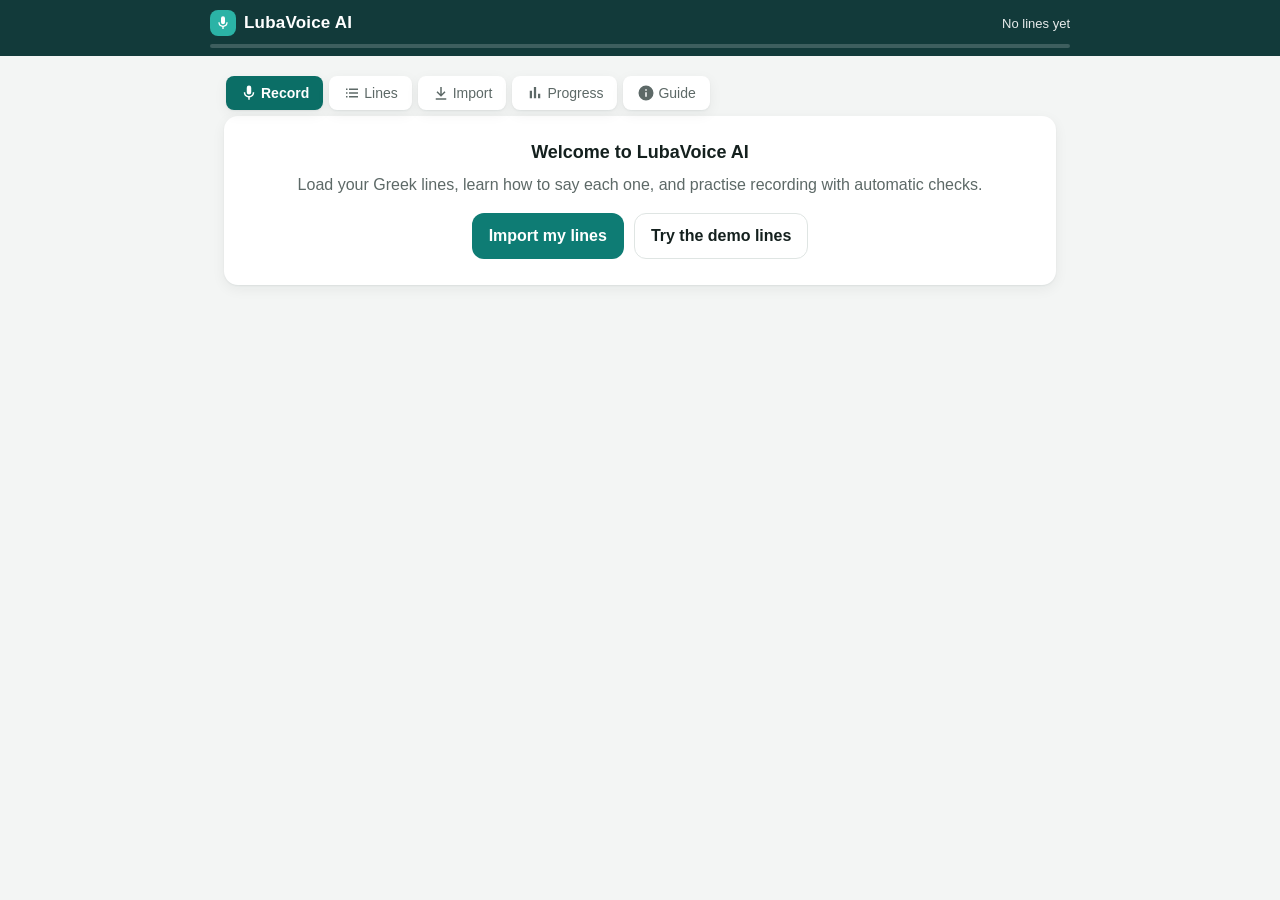
==== commit e18a6d81: "Follow the website design rules and add a privacy section - Brand colours move from indigo/purple to" ====
--- a/web/index.html
+++ b/web/index.html
@@ -7,16 +7,16 @@
 <link rel="icon" href="data:image/svg+xml,%3Csvg xmlns=%27http://www.w3.org/2000/svg%27 viewBox=%270 0 24 24%27%3E%3Crect width=%2724%27 height=%2724%27 rx=%276%27 fill=%27%233b33a3%27/%3E%3Cpath fill=%27%23fff%27 d=%27M12 14a3 3 0 0 0 3-3V5a3 3 0 0 0-6 0v6a3 3 0 0 0 3 3zm5-3a5 5 0 0 1-10 0H5a7 7 0 0 0 6 6.9V21h2v-3.1A7 7 0 0 0 19 11z%27/%3E%3C/svg%3E">
 <title>LubaVoice AI</title>
 <style>:root {
-  --bg: #f4f5fa; --card: #ffffff; --ink: #14162b; --muted: #636780; --line: #e3e5ef;
-  --brand: #241f5c; --brand2: #3b33a3; --accent: #0e7c74; --accent-ink: #ffffff;
+  --bg: #f3f5f4; --card: #ffffff; --ink: #14201e; --muted: #5d6967; --line: #dfe5e3;
+  --brand: #123a3a; --brand2: #0b6e66; --accent: #0e7c74; --accent-ink: #ffffff;
   --good: #15803d; --good-bg: #e7f6ec; --warn: #b45309; --warn-bg: #fdf3e2; --bad: #c62828; --bad-bg: #fdeaea;
-  --stress: #c2410c; --radius: 14px; --shadow: 0 1px 2px rgba(20,22,43,.06), 0 4px 14px rgba(20,22,43,.06);
+  --stress: #c2410c; --radius: 14px; --shadow: 0 1px 2px rgba(20,32,30,.06), 0 4px 14px rgba(20,32,30,.06);
   --font: -apple-system, BlinkMacSystemFont, "Segoe UI", Roboto, "Noto Sans", "Helvetica Neue", Arial, sans-serif;
   color-scheme: light dark;
 }
 @media (prefers-color-scheme: dark) {
-  :root { --bg: #0f1020; --card: #191a30; --ink: #eceef8; --muted: #a2a6c0; --line: #2b2d4a;
-    --brand: #17153d; --brand2: #8b84ff; --accent: #2bb3a6; --good-bg: #12301e; --warn-bg: #33250e; --bad-bg: #3a1616; --stress: #fb923c;
+  :root { --bg: #0e1514; --card: #172120; --ink: #e8efed; --muted: #9db0ac; --line: #263532;
+    --brand: #0c2726; --brand2: #2a9d93; --accent: #2bb3a6; --good-bg: #12301e; --warn-bg: #33250e; --bad-bg: #3a1616; --stress: #fb923c;
     --good: #4ade80; --warn: #fbbf24; --bad: #f87171; }
 }
 * { box-sizing: border-box; }
@@ -29,7 +29,7 @@
 header.top { position: sticky; top: 0; z-index: 20; background: var(--brand); color: #fff; padding: 10px 16px 8px; }
 .brandrow { display: flex; align-items: center; justify-content: space-between; gap: 10px; max-width: 860px; margin: 0 auto; }
 .brand { display: flex; align-items: center; gap: 8px; font-weight: 700; letter-spacing: .2px; font-size: 17px; }
-.brand .logo { width: 26px; height: 26px; border-radius: 8px; background: linear-gradient(135deg, #2bb3a6, #6d63ff); display: grid; place-items: center; }
+.brand .logo { width: 26px; height: 26px; border-radius: 8px; background: #2bb3a6; display: grid; place-items: center; }
 .prog { font-size: 13px; opacity: .9; white-space: nowrap; }
 .pbar { height: 4px; background: rgba(255,255,255,.18); border-radius: 4px; margin: 8px auto 0; max-width: 860px; overflow: hidden; }
 .pbar > i { display: block; height: 100%; width: 0; background: #2bd3c2; transition: width .3s; }
@@ -41,7 +41,7 @@
 @media (min-width: 760px) {
   body { padding-bottom: 20px; }
   nav.tabs { position: sticky; top: 64px; bottom: auto; max-width: 860px; margin: 0 auto; border: 0; background: transparent; gap: 6px; padding: 12px 16px 0; }
-  nav.tabs button { flex: none; flex-direction: row; padding: 8px 14px; border-radius: 999px; font-size: 14px; background: var(--card); box-shadow: var(--shadow); }
+  nav.tabs button { flex: none; flex-direction: row; padding: 8px 14px; border-radius: 8px; font-size: 14px; background: var(--card); box-shadow: var(--shadow); }
   nav.tabs button svg { width: 18px; height: 18px; }
   nav.tabs button.on { background: var(--brand2); color: #fff; }
 }
@@ -105,7 +105,7 @@
 canvas.wave { width: 100%; height: 70px; display: block; background: var(--bg); border-radius: 10px; }
 ul.checks { list-style: none; padding: 0; margin: 8px 0; }
 ul.checks li { padding: 6px 2px; font-size: 14px; display: flex; gap: 8px; align-items: flex-start; }
-ul.checks li .ic { flex: none; width: 20px; text-align: center; font-weight: 800; }
+ul.checks li .ic { flex: none; width: 20px; display: grid; place-items: center; }
 ul.checks li.fail .ic { color: var(--bad); }
 ul.checks li.warn .ic { color: var(--warn); }
 .actions { display: grid; grid-template-columns: 1fr 1fr; gap: 8px; margin-top: 10px; }
@@ -114,13 +114,13 @@
 
 .search { width: 100%; padding: 12px 14px; border-radius: 12px; border: 1px solid var(--line); background: var(--card); }
 .filters { display: flex; gap: 6px; flex-wrap: wrap; margin: 10px 0; }
-.filters button { border: 1px solid var(--line); background: var(--card); border-radius: 999px; padding: 6px 12px; font-size: 13px; }
+.filters button { border: 1px solid var(--line); background: var(--card); border-radius: 8px; padding: 6px 12px; font-size: 13px; }
 .filters button.on { background: var(--brand2); color: #fff; border-color: transparent; }
 ol.list { list-style: none; padding: 0; margin: 0; }
 ol.list li button { width: 100%; text-align: left; display: grid; grid-template-columns: 44px 22px 1fr; gap: 6px; align-items: start; border: 0; border-bottom: 1px solid var(--line); background: none; padding: 10px 4px; }
 ol.list li button.cur { background: color-mix(in srgb, var(--brand2) 10%, transparent); border-radius: 8px; }
 ol.list .n { color: var(--muted); font-size: 13px; padding-top: 2px; }
-ol.list .st { font-weight: 800; text-align: center; }
+ol.list .st { display: grid; place-items: center; }
 ol.list .st.done { color: var(--good); } ol.list .st.rec { color: var(--warn); } ol.list .st.redo { color: var(--bad); } ol.list .st.todo { color: var(--muted); }
 ol.list li button > span:last-child { min-width: 0; }
 ol.list .t { font-size: 15px; line-height: 1.35; overflow-wrap: anywhere; }
@@ -375,6 +375,11 @@
         <li>Speak at a natural, steady pace, one line in one breath.</li>
         <li>Each task's own instructions in the FunCrowd app come first if they say something different.</li>
       </ul>
+    </div>
+    <div class="card">
+      <h2>Privacy</h2>
+      <p>Everything stays on this device. Your text, recordings and progress are stored only here, and files leave the app only when you export them. The app has no internet access, no accounts and no tracking.</p>
+      <p class="muted">Full privacy policy: aubreylubasi.dev/privacy.html<br>Terms of use: aubreylubasi.dev/terms.html</p>
     </div>
   </section>
 </main>
@@ -992,6 +997,8 @@
 (function () {
   'use strict';
   const LV = window.LV;
+  const svg = (d, fill) => `<svg viewBox="0 0 16 16" width="14" height="14" aria-hidden="true"><path d="${d}" fill="${fill ? 'currentColor' : 'none'}" stroke="currentColor" stroke-width="2" stroke-linecap="round" stroke-linejoin="round"/></svg>`;
+  const IC = { check: svg('M3 8.5l3 3 7-7'), cross: svg('M4 4l8 8M12 4l-8 8'), alert: svg('M8 3v6M8 12.5v.5'), dot: svg('M8 4a4 4 0 1 0 0 8a4 4 0 1 0 0-8z', true), ring: svg('M8 4a4 4 0 1 0 0 8a4 4 0 1 0 0-8z') };
   const $ = (s, r) => (r || document).querySelector(s);
   const $$ = (s, r) => [...(r || document).querySelectorAll(s)];
   const ANDROID = typeof window.LubaAndroid !== 'undefined';
@@ -1220,7 +1227,7 @@
     const st = TTS.status;
     if (st === 'ok') {
       cls += 'good';
-      html = ANDROID ? '✓ Greek voice ready (your phone’s text-to-speech).' : '✓ Greek voice ready: <b>' + esc(TTS.voice ? TTS.voice.name : '') + '</b>';
+      html = ANDROID ? 'Greek voice ready (your phone’s text-to-speech).' : 'Greek voice ready: <b>' + esc(TTS.voice ? TTS.voice.name : '') + '</b>';
     } else if (st === 'checking') {
       cls += 'info'; html = 'Checking for a Greek voice…';
     } else if (ANDROID) {
@@ -1445,13 +1452,13 @@
     box.hidden = false;
     const qc = t.qc, v = $('#verdict');
     v.className = 'verdict ' + qc.verdict;
-    v.textContent = qc.verdict === 'good' ? '✓ Good take' : qc.verdict === 'check' ? '⚠ Usable, but check the tips' : '✗ Please redo this one';
+    v.textContent = qc.verdict === 'good' ? 'Good take' : qc.verdict === 'check' ? 'Usable, but check the tips' : 'Please redo this one';
     $('#facts').textContent = qc.checks.some((c) => c.code === 'no_voice') ? `Length ${qc.duration.toFixed(1)} s`
       : `Length ${qc.duration.toFixed(1)} s · speaking ${qc.speech.toFixed(1)} s · quiet before ${qc.lead.toFixed(1)} s / after ${qc.trail.toFixed(1)} s`;
-    $('#checks').innerHTML = qc.checks.map((c) => `<li class="${c.level}"><span class="ic">${c.level === 'fail' ? '✗' : '!'}</span><span>${esc(c.msg)}</span></li>`).join('');
+    $('#checks').innerHTML = qc.checks.map((c) => `<li class="${c.level}"><span class="ic">${c.level === 'fail' ? IC.cross : IC.alert}</span><span>${esc(c.msg)}</span></li>`).join('');
     const acc = $('#btnAccept span');
     const L = cur();
-    acc.textContent = L && L.status === 'done' ? 'Accepted ✓ · next' : qc.verdict === 'redo' ? 'Accept anyway & next' : 'Accept & next';
+    acc.textContent = L && L.status === 'done' ? 'Accepted · next' : qc.verdict === 'redo' ? 'Accept anyway & next' : 'Accept & next';
     drawWave(samples || t.samples, t.sr, qc);
   }
 
@@ -1537,7 +1544,7 @@
     }
     renderHeader();
     const nx = nextTodo(S.idx);
-    if (nx < 0) { renderRecord(); toast('🎉 All lines accepted! Export them from Progress.', 5000); return; }
+    if (nx < 0) { renderRecord(); toast('All lines accepted. Export them from Progress.', 5000); return; }
     go(nx);
   }
 
@@ -1562,7 +1569,7 @@
         }
         shown++;
         if (rows.length < 800) {
-          const icon = { done: '✓', rec: '●', redo: '✗', todo: '○' }[st];
+          const icon = { done: IC.check, rec: IC.dot, redo: IC.cross, todo: IC.ring }[st];
           rows.push(`<li><button data-i="${i}" class="${i === S.idx ? 'cur' : ''}"><span class="n">#${i + 1}</span><span class="st ${st}">${icon}</span><span><div class="t" lang="el">${esc(L.text)}</div><div class="p">${esc(info(L.text).text)}</div></span></button></li>`);
         }
       });
@@ -1633,7 +1640,7 @@
     const pct = n ? Math.round(c.done / n * 100) : 0;
     $('#dBar').style.width = pct + '%';
     const remaining = n - c.done;
-    let eta = '—';
+    let eta = '–';
     const log = S.acceptLog.slice(-15);
     if (log.length >= 3) {
       const gaps = []; for (let i = 1; i < log.length; i++) { const g = (log[i] - log[i - 1]) / 1000; if (g < 600) gaps.push(g); }
@@ -1749,7 +1756,7 @@
     const c = { done: 0, rec: 0, redo: 0, todo: 0 };
     S.lines.forEach((L) => c[statusOf(L)]++);
     const lines = [
-      'LubaVoice AI report — ' + new Date().toLocaleString(), '',
+      'LubaVoice AI report, ' + new Date().toLocaleString(), '',
       `Lines in list:        ${S.lines.length}`, `Accepted:             ${c.done}`, `Recorded, not accepted: ${c.rec + c.redo}`, `Not recorded:         ${c.todo}`,
       `Files in this export: ${done.length} (${fmtTime(secs)} of audio)`, ''
     ];
